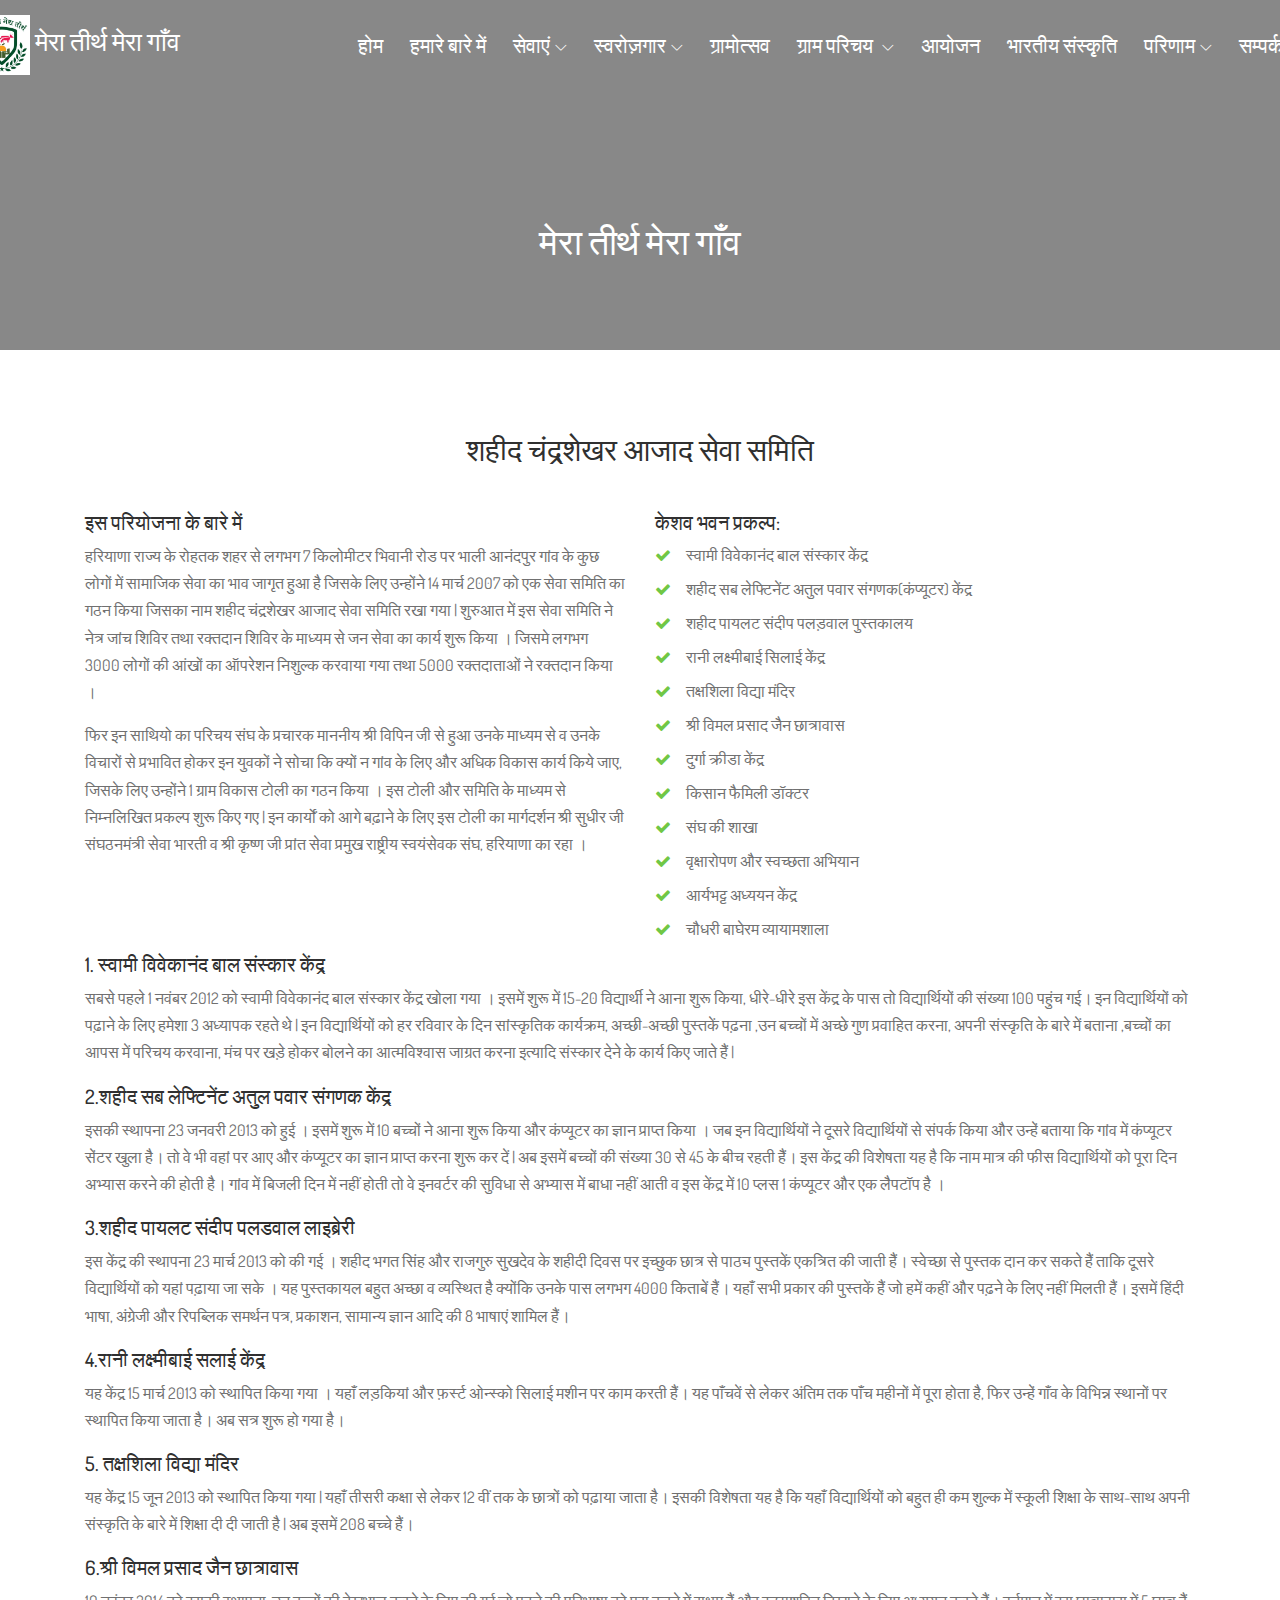
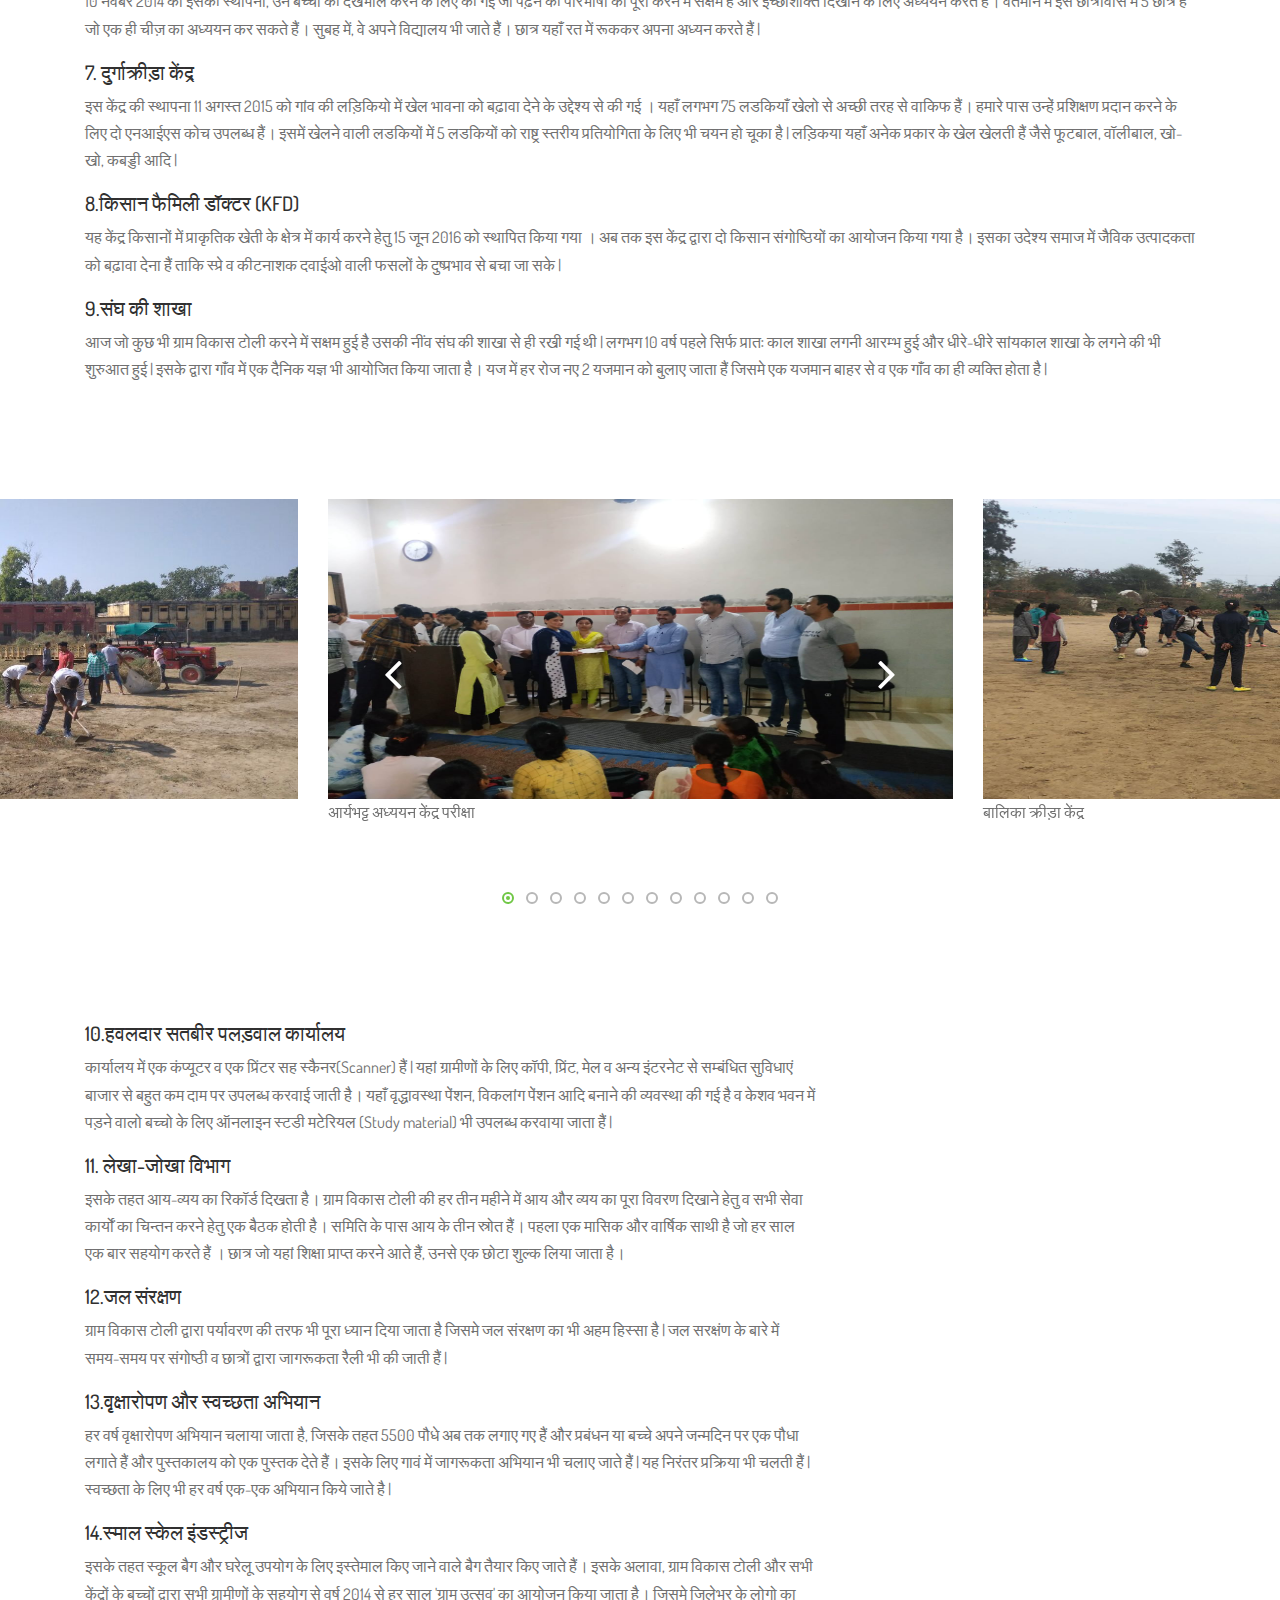
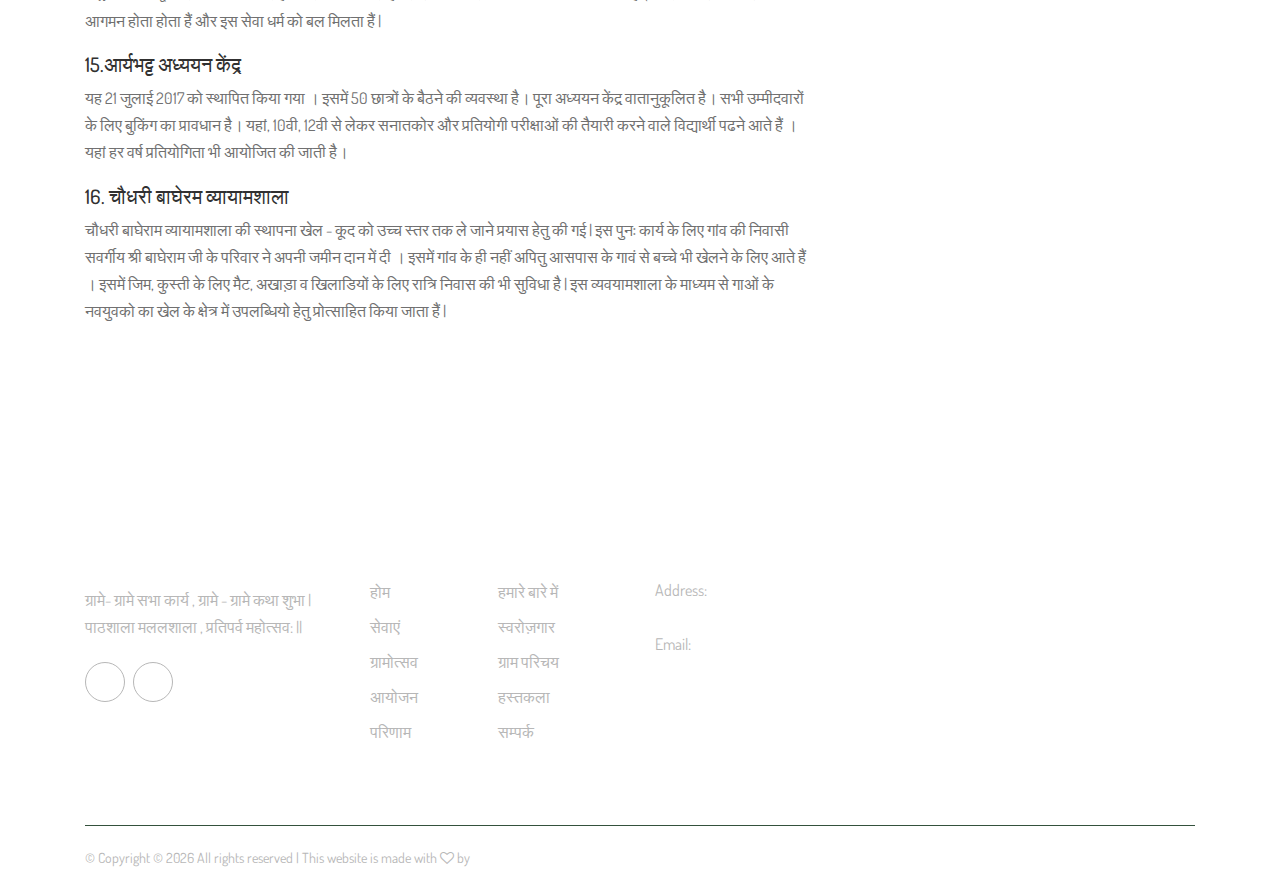
==== about-us.html @ 11f76df7 "new repo" ====
<!DOCTYPE html>
<html lang="hi">

<head>
    <meta charset="UTF-8">
    <meta name="description" content="">
    <meta http-equiv="X-UA-Compatible" content="IE=edge">
    <meta name="viewport" content="width=device-width, initial-scale=1, shrink-to-fit=no">
    <!-- The above 4 meta tags *must* come first in the head; any other head content must come *after* these tags -->

    <!-- Title -->
    <title>मेरा तीर्थ मेरा गाँव</title>

    <!-- Favicon -->
    <link rel="icon" href="img/ngo-img/logo.jpg">

    <!-- Core Stylesheet -->
    <link rel="stylesheet" href="style.css">

</head>

<body>
    <!-- Preloader -->
    <div class="preloader d-flex align-items-center justify-content-center">
        <div class="preloader-circle"></div>
        <div class="preloader-img">
            <img src="img/ngo-img/logo.jpg" alt="">        </div>
    </div>

    <!-- ##### Header Area Start ##### -->
    <header class="header-area">

            <!-- ***** Top Header Area ***** -->
    
    
            <!-- ***** Navbar Area ***** -->
            <div class="alazea-main-menu">
                <div class="classy-nav-container breakpoint-off">
                    <div class="container">
                        <!-- Menu -->
                        <nav class="classy-navbar justify-content-between" style="    margin-left: 9%;" id="alazeaNav">
    
                            <!-- Nav Brand -->
                            <a href="index.html" class="nav-brand" style="margin-left: -19%;margin-right:-80%;color: #fff;">
                                <img src="img/ngo-img/logo.jpg" alt="" style="width: 6%;">
                                मेरा तीर्थ मेरा
                                गाँव
                            </a>
    
                            <!-- Navbar Toggler -->
                            <div class="classy-navbar-toggler">
                                <span class="navbarToggler"><span></span><span></span><span></span></span>
                            </div>
    
                            <!-- Menu -->
                            <div class="classy-menu">
    
                                <!-- Close Button -->
                                <div class="classycloseIcon">
                                    <div class="cross-wrap"><span class="top"></span><span class="bottom"></span></div>
                                </div>
    
                                <!-- Navbar Start -->
                                <div class="classynav">
                                    <ul>
                                        <li><a href="index.html">होम</a></li>
                                        <li><a href="about-us.html">हमारे बारे में</a></li>
                                        <li><a href="services.html">सेवाएं</a>
                                            <ul class="dropdown">
                                                <!-- <li><a href="index.html">होम</a></li>
                                                <li><a href="about.html">About</a></li>
                                                <li><a href="shop.html">Shop</a>  -->
                                                <!-- <ul class="dropdown">
                                                        <li><a href="shop.html">Shop</a></li>
                                                        <li><a href="shop-details.html">Shop Details</a></li>
                                                        <li><a href="cart.html">Shopping Cart</a></li>
                                                        <li><a href="checkout.html">Checkout</a></li>
                                                    </ul> -->
                                        </li>
                                        <!-- <li><a href=".html">केशव भवन प्रकल्प:</a>
                                            <ul class="dropdown"> -->
                                               
                                                <li><a href="#1">स्वामी विवेकानंद बाल संस्कार केंद्र</a></li> <br>
                                                <li><a href="#2">शहीद सब लेफ्टिनेंट अतुल पवार संगणक केंद्र	</a></li><br>
                                                <li><a href="#3">शहीद पायलट संदीप पलडवाल पुस्तकालय</a></li> <br>
                                                <li><a href="#4">रानी लक्ष्मीबाई सलाई केंद्र</a></li> 
                                                <li><a href="#5">तक्षशिला विद्या मंदिर 	</a></li>
                                                <li><a href="#6">श्री विमल प्रसाद जैन छात्रावास</a></li>
                                                <li><a href="#7">दुर्गा क्रीड़ा केंद्र</a>
                                                </li> 
                                                <li><a href="#8">किसान फैमिली डॉक्टर (KFD)</a>
                                                </li> 
    
                                                <li><a href="#9">संघ की शाखा </a></li>
                                                <li><a href="#10">हवलदार सतबीर पलड़वाल कार्यालय</a></li><br>
                                                <li><a href="#11">लेखा-जोखा विभाग</a></li>
                                                <li><a href="#12">जल संरक्षण </a></li> 
                                                <li><a href="#13">वृक्षारोपण और स्वच्छता अभियान</a></li><br>
                                                <li><a href="#14">स्माल स्केल इंडस्ट्रीज</a></li>  
                                                <li><a href="#15">आर्यभट्ट अध्ययन केंद्र </a></li> 
                                                <li><a href="#16">चौधरी बाघेरम व्यायामशाला </a></li> <br>
    
                                            <!-- </ul>
                                        </li> -->
                                        <!-- <li><a href="blog.html">ग्रामोत्सव</a> -->
                                        <!-- <ul class="dropdown">
                                                        <li><a href="blog.html">Blog</a></li>
                                                        <li><a href="single-post.html">Blog Details</a></li>
                                                    </ul> -->
                                        <!-- </li>
                                                <li><a href="contact.html">ग्राम परिचय </a></li>
                                                <li><a href="contact.html">आयोजन </a></li>
                                                <li><a href="contact.html">हस्तकला</a></li>
                                                <li><a href="contact.html">परिणाम </a></li>
                                                <li><a href="contact.html"> सम्पर्क </a></li> -->
    
    
    
                                    </ul>
                                    </li>
                                    <!-- <li><a href="shop.html">Shop</a></li> -->
                                    <li><a href="#"> स्वरोज़गार</a>
                                        <ul class="dropdown">
                                            <li><a href="kisanfamily.html">किसान फैमिली डॉक्टर</a></li>
                                            <li><a href="swarozgar.html">गोकुल फार्म </a></li>
  
                                        </ul>
                                      </li>                                    <li><a href="gramotsav.html"> ग्रामोत्सव</a></li>
                                    <li><a href="gramparichay.html"> ग्राम परिचय </a>
                                        <ul class="dropdown">
                                            <li><a href="gramdarshan.html">ग्राम दर्शन</a></li>

                                        </ul>
                                    </li>
                                    <li><a href="ayojan.html"> आयोजन</a></li>
                                    <li><a href="hastkala.html"> भारतीय संस्कृति</a></li>
                                    <li><a href="result.html"> परिणाम</a>
                                        <ul class="dropdown">
                                            <li><a href="newspaper.html">समाचार पत्र</a></li>

                                        </ul>
                                    </li>
    
    
                                    <li><a href="contact.html">सम्पर्क</a></li>
                                    </ul>
    
                                    <!-- Search Icon -->
                                    <!-- <div id="searchIcon">
                                        <i class="fa fa-search" aria-hidden="true"></i>
                                    </div> -->
    
                                </div>
                                <!-- Navbar End -->
                            </div>
                        </nav>
    
                        <!-- Search Form -->
                        <div class="search-form">
                            <form action="#" method="get">
                                <input type="search" name="search" id="search"
                                    placeholder="Type keywords &amp; press enter...">
                                <button type="submit" class="d-none"></button>
                            </form>
                            <!-- Close Icon -->
                            <div class="closeIcon"><i class="fa fa-times" aria-hidden="true"></i></div>
                        </div>
                    </div>
                </div>
            </div>
        </header>
    <!-- ##### Header Area End ##### -->


    <!-- ##### Breadcrumb Area Start ##### -->
    <div class="breadcrumb-area">
        <!-- Top Breadcrumb Area -->
        <div class="top-breadcrumb-area bg-img bg-overlay d-flex align-items-center justify-content-center"
            style="background-image: url(img/core-img/470.jpg);">
            <h2>मेरा तीर्थ मेरा गाँव
            </h2>
        </div>

        <div class="container">
            <div class="row">
                <div class="col-12">
                    <nav aria-label="breadcrumb">
                        <ol class="breadcrumb">
                            <!-- <li class="breadcrumb-item"><a href="#"><i class="fa fa-होम"></i> होम</a></li>
                            <li class="breadcrumb-item"><a href="#">Portfolio</a></li>
                            <li class="breadcrumb-item active" aria-current="page">Single Portfolio</li> -->
                        </ol>
                    </nav>
                </div>
            </div>
        </div>
    </div>
    <!-- ##### Breadcrumb Area End ##### -->

    <!-- ##### Portfolio Detaila Area Start ##### -->
    <section class="portfolio-details-area section-padding-0-100">
        <div class="container">
            <div class="row">
                <div class="col-12">
                    <!-- Section Heading -->
                    <div class="section-heading text-center">
                        <h2>शहीद चंद्रशेखर आजाद सेवा समिति </h2>
                        <!-- <p>Design &amp; constructed by Alazea.</p> -->
                    </div>
                </div>
            </div>

            <div class="portfolio-text mb-100">
                <div class="row">
                    <div class="col-12 col-lg-6">
                        <h5>इस परियोजना के बारे में</h5>
                        <p>हरियाणा राज्य के रोहतक शहर से लगभग 7 किलोमीटर भिवानी रोड पर भाली आनंदपुर गांव के कुछ लोगों में सामाजिक सेवा का भाव जागृत हुआ है जिसके लिए उन्होंने 14 मार्च 2007 को एक सेवा समिति का गठन किया जिसका नाम शहीद चंद्रशेखर आजाद सेवा समिति रखा गया | शुरुआत में इस सेवा समिति ने नेत्र जांच शिविर तथा रक्तदान शिविर के माध्यम से जन सेवा का कार्य शुरू किया । जिसमे लगभग 3000 लोगों की आंखों का ऑपरेशन निशुल्क करवाया गया तथा 5000 रक्तदाताओं ने रक्तदान किया ।</p>
                        <p>फिर इन साथियो का परिचय संघ के प्रचारक माननीय श्री विपिन जी से हुआ उनके माध्यम से व उनके विचारों से प्रभावित होकर इन युवकों ने सोचा कि क्यों न गांव के लिए और अधिक विकास कार्य किये जाए, जिसके लिए उन्होंने 1 ग्राम विकास टोली का गठन किया । इस टोली  और समिति के माध्यम से निम्नलिखित प्रकल्प शुरू किए गए | इन कार्यों को आगे बढ़ाने के लिए इस टोली का मार्गदर्शन श्री सुधीर जी संघठनमंत्री सेवा भारती व श्री कृष्ण जी प्रांत सेवा प्रमुख राष्ट्रीय स्वयंसेवक संघ, हरियाणा का रहा ।</p>
                       
                        <!-- <p>Lorem ipsum dolor sit amet, consectetur adipiscing elit. Nam laoreet, libero sedomin dignissim maximus, ex lorem honcus nisl, quis rhoncus dui elit in magna. Donec efficitur, senget mantis cursus, enim augue iaculis enim, eu rutrum augue diam id nunc.</p> -->
                    </div>
                    <div class="col-12 col-lg-6">
                        <h5>केशव भवन प्रकल्प:</h5>
                        <!-- <p>Phasellus elefend odio quis dolor pretium condimentu. Morbi quis mauris ipsum rocket racoon Suspendisse auctor magna ac porta ornare. Fusce finibus nibh at lacinia lobortis.</p> -->
                        <ul>
                            <li><i class="fa fa-check"></i> स्वामी विवेकानंद बाल संस्कार केंद्र</li>
                            <li><i class="fa fa-check"></i> शहीद सब लेफ्टिनेंट अतुल पवार संगणक(कंप्यूटर) केंद्र</li>
                            <li><i class="fa fa-check"></i> शहीद पायलट संदीप पलड़वाल पुस्तकालय</li>
                            <li><i class="fa fa-check"></i>रानी लक्ष्मीबाई सिलाई केंद्र	</li>
                            <li><i class="fa fa-check"></i>तक्षशिला विद्या मंदिर  </li>
                            <li><i class="fa fa-check"></i>श्री विमल प्रसाद जैन छात्रावास	</li>
                            <li><i class="fa fa-check"></i>दुर्गा क्रीडा केंद्र </li>
                            <li><i class="fa fa-check"></i>	किसान फैमिली डॉक्टर</li>
                            <li><i class="fa fa-check"></i>	संघ की शाखा</li>
                            <li><i class="fa fa-check"></i>वृक्षारोपण और स्वच्छता अभियान</li>
                            <li><i class="fa fa-check"></i>	आर्यभट्ट अध्ययन केंद्र</li>
                            <li><i class="fa fa-check"></i>	चौधरी बाघेरम व्यायामशाला	</li>

                        </ul>
                    </div>
                    <div class="col-12" id="1">
                        <h5 >1. स्वामी विवेकानंद बाल संस्कार केंद्र</h5>
                       <p>सबसे पहले 1 नवंबर 2012 को स्वामी विवेकानंद बाल संस्कार केंद्र खोला गया । इसमें शुरू में 15-20 विद्यार्थी  ने आना शुरू किया, धीरे-धीरे इस केंद्र के पास तो विद्यार्थियों की संख्या 100 पहुंच गई। इन विद्यार्थियों को पढ़ाने के लिए हमेशा 3 अध्यापक रहते थे | इन विद्यार्थियों को हर रविवार के दिन सांस्कृतिक कार्यक्रम, अच्छी-अच्छी पुस्तकें पढ़ना ,उन बच्चों में अच्छे गुण प्रवाहित करना, अपनी संस्कृति के बारे में बताना ,बच्चों का आपस में परिचय करवाना, मंच पर खड़े होकर बोलने का आत्मविश्वास जाग्रत करना इत्यादि संस्कार देने के कार्य किए जाते हैं |</p>

                    </div>
                    
                    <div class="col-12">
                        <h5 id="2">2.शहीद सब लेफ्टिनेंट अतुल पवार संगणक केंद्र</h5>
                        <p>इसकी स्थापना 23 जनवरी 2013 को हुई । इसमें शुरू में 10 बच्चों ने आना शुरू किया और कंप्यूटर का ज्ञान प्राप्त किया । जब इन विद्यार्थियों ने दूसरे विद्यार्थियों से संपर्क किया और उन्हें बताया कि गांव में कंप्यूटर सेंटर खुला है। तो वे भी वहां पर आए और कंप्यूटर का ज्ञान प्राप्त करना शुरू कर दें | अब इसमें बच्चों की संख्या 30 से 45 के बीच रहती हैं। इस केंद्र की विशेषता यह है कि नाम मात्र की फीस  विद्यार्थियों को पूरा दिन अभ्यास करने की होती है। गांव में बिजली दिन में नहीं होती तो वे इनवर्टर की सुविधा से अभ्यास में बाधा नहीं आती व इस केंद्र में 10 प्लस 1 कंप्यूटर और एक लैपटॉप है ।</p>
                    </div>
                    <div class="col-12">
                        <h5 id="3">3.शहीद पायलट संदीप पलडवाल लाइब्रेरी</h5>
                        <p>इस केंद्र की स्थापना 23 मार्च 2013 को की गई । शहीद भगत सिंह और राजगुरु सुखदेव के शहीदी दिवस पर इच्छुक छात्र से पाठ्य पुस्तकें एकत्रित की जाती हैं। स्वेच्छा से पुस्तक दान कर सकते हैं ताकि दूसरे विद्यार्थियों को यहां पढ़ाया जा सके ।  यह पुस्तकायल बहुत अच्छा व व्यस्थित है क्योंकि उनके पास लगभग 4000 किताबें हैं। यहाँ सभी प्रकार की पुस्तकें हैं जो हमें कहीं और पढ़ने के लिए नहीं मिलती हैं। इसमें हिंदी भाषा, अंग्रेजी और रिपब्लिक समर्थन पत्र, प्रकाशन, सामान्य ज्ञान आदि की 8 भाषाएं शामिल हैं। </p>
                    </div>
                    <div class="col-12">
                        <h5 id="4">4.रानी लक्ष्मीबाई सलाई केंद्र</h5>
                        <p>यह केंद्र 15 मार्च 2013 को स्थापित किया गया । यहाँ लड़कियां और फ़र्स्ट ओन्स्को सिलाई मशीन पर काम करती हैं। यह पाँचवें से लेकर अंतिम तक पाँच महीनों में पूरा होता है, फिर उन्हें गाँव के विभिन्न स्थानों पर स्थापित किया जाता है। अब सत्र शुरू हो गया है।</p>
                    </div>
                    <div class="col-12">
                        <h5 id="5">5. तक्षशिला विद्या मंदिर</h5>
                        <p>यह केंद्र 15 जून 2013 को स्थापित किया गया | यहाँ तीसरी कक्षा से लेकर 12 वीं तक के छात्रों को पढ़ाया जाता है। इसकी विशेषता यह है कि यहाँ विद्यार्थियों को बहुत ही कम शुल्क में स्कूली शिक्षा के साथ-साथ अपनी संस्कृति के बारे में शिक्षा दी दी जाती है | अब इसमें 208 बच्चे हैं।</p>                    </div>
                    <div class="col-12">
                        <h5 id="6">6.श्री विमल प्रसाद जैन छात्रावास</h5>
                        <p>10 नवंबर 2014 को इसकी स्थापना, उन बच्चों की देखभाल करने के लिए की गई जो पढ़ने की परिभाषा को पूरा करने में सक्षम  हैं और इच्छाशक्ति दिखाने के लिए अध्ययन करते हैं। वर्तमान में इस छात्रावास में 5 छात्र हैं जो एक ही चीज़ का अध्ययन कर सकते हैं। सुबह में, वे अपने विद्यालय भी  जाते हैं। छात्र यहाँ रत में रूककर अपना अध्यन करते हैं | </p>

                    </div>
                    <div class="col-12">
                        <h5 id="7">7. दुर्गाक्रीड़ा केंद्र</h5>
                        <p>इस केंद्र की स्थापना 11 अगस्त 2015 को गांव की लड़िकियो में खेल भावना को बढ़ावा देने के उद्देश्य से की गई । यहाँ लगभग 75 लडकियाँ खेलो से अच्छी तरह से वाकिफ हैं। हमारे पास उन्हें प्रशिक्षण प्रदान करने के लिए दो एनआईएस कोच उपलब्ध हैं। इसमें खेलने वाली लडकियों में 5 लडकियों को राष्ट्र स्तरीय प्रतियोगिता के लिए भी चयन हो चूका है | लड़िकया यहाँ अनेक प्रकार के खेल खेलती हैं जैसे फूटबाल, वॉलीबाल, खो-खो,  कबड्डी आदि |</p>
                    </div>
                    <div class="col-12">
                        <h5 id="8">8.किसान फैमिली डॉक्टर (KFD)</h5>
                        <p>यह केंद्र किसानों में प्राकृतिक खेती के क्षेत्र में कार्य करने हेतु 15 जून 2016 को स्थापित किया गया । अब तक इस केंद्र द्वारा दो किसान संगोष्ठियों का आयोजन किया गया है। इसका उदेश्य समाज में जैविक उत्पादकता को बढ़ावा देना हैं ताकि स्प्रे व कीटनाशक दवाईओ वाली फसलों के दुष्प्रभाव से बचा जा सके |</p>
                    </div>
                    <div class="col-12">
                        <h5 id="9">9.संघ की शाखा</h5>
                        <p>आज जो कुछ भी ग्राम विकास टोली करने में सक्षम हुई है उसकी नींव संघ की शाखा से ही रखी गई थी | लगभग 10 वर्ष पहले सिर्फ प्रातः काल शाखा लगनी आरम्भ हुई और धीरे-धीरे सांयकाल शाखा के लगने की भी शुरुआत हुई | इसके द्वारा गाँव में एक दैनिक यज्ञ भी आयोजित किया जाता है। यज में हर रोज नए 2 यजमान को बुलाए जाता हैं जिसमे एक यजमान बाहर से व एक गाँव का ही व्यक्ति होता है |  </p>
                    </div>
                </div>
            </div>
        </div>

        <!-- Portfolio Slides -->
        <div class="portfolio-slides owl-carousel mb-100">
            <!-- Single Portfolio Slide -->
            <div class="single-portfolio-slide">
                <img src="img/ngo-img/Arya bhat adhyan kendr pariksha.jpeg" alt="">
                <p>आर्यभट्ट अध्ययन केंद्र परीक्षा
                </p>
            </div>
            <!-- Single Portfolio Slide -->
            <div class="single-portfolio-slide">
                <img src="img/ngo-img/Balika krida kendr 2.jpeg" alt="">
                <p>बालिका क्रीड़ा केंद्र
                </p>
            </div>
            <!-- Single Portfolio Slide -->
            <div class="single-portfolio-slide">
                <img src="img/ngo-img/Blood donation.jpeg" alt="">
                <p>रक्त दान
                </p>
            </div>
            <div class="single-portfolio-slide">
                <img src="img/ngo-img/Books donated by villege for Library.jpeg" alt="">
                <p>पुस्तकालय के लिए गाँव द्वारा दान की गई पुस्तकें</p>
            </div>
            <div class="single-portfolio-slide">
                <img src="img/ngo-img/Energy conservation awareness.jpeg" alt="">
                <p>ऊर्जा संरक्षण जागरूकता
                </p>
            </div>
            <div class="single-portfolio-slide">
                <img src="img/ngo-img/eye chechup camp.jpeg" alt="">
                <p>नेत्र जांच शिविर
                </p>
            </div>
            <div class="single-portfolio-slide">
                <img src="img/ngo-img/Grow tress.jpeg" alt="">
                <p>पेड़ उगाओ
                </p>
            </div>
            <div class="single-portfolio-slide">
                <img src="img/ngo-img/Nigana yog shiver _1.jpeg" alt="">

            </div>
            <div class="single-portfolio-slide">
                <img src="img/ngo-img/Keshav Bhawan.jpg" alt="">
            </div>
            <div class="single-portfolio-slide">
                <img src="img/ngo-img/Takshila adhyan kendr 1.jpeg" alt="">
                <p>निगना योग शिविर
                </p>
            </div>
            <div class="single-portfolio-slide">
                <img src="img/ngo-img/Vyavyamshala (1).jpeg" alt="">
                <p>व्यायामशाला
                </p>
            </div>
            <div class="single-portfolio-slide">
                <img src="img/ngo-img/safai abhiyan 2.jpeg" alt="">
                <p>सफाई अभियान
                </p>
            </div>
        </div>

        <div class="container">
            <div class="row justify-content-between">
                <div class="col-12 col-lg-8">
                    <p></p>
                    <h5 id="10">10.हवलदार सतबीर पलड़वाल कार्यालय </h5>
                    <p>कार्यालय में एक कंप्यूटर व एक प्रिंटर सह स्कैनर(Scanner) हैं | यहां ग्रामीणों के लिए कॉपी, प्रिंट, मेल व अन्य इंटरनेट से सम्बंधित सुविधाएं बाजार से बहुत कम दाम पर उपलब्ध करवाई जाती है। यहाँ वृद्धावस्था पेंशन, विकलांग पेंशन आदि बनाने की व्यवस्था की गई है व केशव भवन में पड़ने वालो बच्चो के लिए ऑनलाइन स्टडी मटेरियल (Study material) भी उपलब्ध करवाया जाता हैं |</p>
                    <h5 id="11">11. लेखा-जोखा विभाग</h5>
                    <p>इसके तहत आय-व्यय का रिकॉर्ड दिखता है। ग्राम विकास टोली की  हर तीन महीने में आय और व्यय का पूरा विवरण दिखाने हेतु व सभी सेवा कार्यों का चिन्तन करने हेतु एक बैठक होती  है। समिति के पास आय के तीन स्रोत हैं। पहला एक मासिक और वार्षिक साथी है जो हर साल एक बार सहयोग करते हैं । छात्र जो यहां शिक्षा प्राप्त करने आते हैं, उनसे एक छोटा शुल्क लिया जाता है। </p>
                    <h5 id="12">12.जल संरक्षण</h5>
                    <p>ग्राम विकास टोली द्वारा पर्यावरण की तरफ भी पूरा ध्यान दिया जाता है जिसमे जल  संरक्षण का भी अहम हिस्सा है | जल सरक्षंण के बारे में समय-समय पर संगोष्ठी व छात्रों द्वारा जागरूकता रैली भी की जाती हैं |</p>
                    <h5 id="13">13.वृक्षारोपण और स्वच्छता अभियान</h5>
                    <p>हर वर्ष वृक्षारोपण अभियान चलाया जाता है, जिसके तहत 5500 पौधे अब तक लगाए गए हैं और प्रबंधन या बच्चे अपने जन्मदिन पर एक पौधा लगाते हैं और पुस्तकालय को एक पुस्तक देते हैं।  इसके लिए गावं में जागरूकता अभियान भी चलाए जाते हैं | यह निरंतर प्रक्रिया भी चलती हैं | स्वच्छता के लिए भी हर वर्ष एक-एक अभियान किये जाते है |</p>

                    <h5 id="14">14.स्माल स्केल इंडस्ट्रीज</h5>
                    <p>इसके तहत स्कूल बैग और घरेलू उपयोग के लिए इस्तेमाल किए जाने वाले बैग तैयार किए जाते हैं। इसके अलावा, ग्राम विकास टोली और सभी केंद्रों के बच्चों द्वारा सभी ग्रामीणों के सहयोग से वर्ष 2014 से हर साल 'ग्राम उत्सव' का आयोजन किया जाता है। जिसमे जिलेभर के लोगो का आगमन होता होता हैं और इस सेवा धर्म को बल मिलता हैं |</p>
                    <h5 id="15">15.आर्यभट्ट अध्ययन केंद्र</h5>
                    <p>यह 21 जुलाई 2017 को स्थापित किया गया । इसमें 50 छात्रों के बैठने की व्यवस्था है। पूरा अध्ययन केंद्र वातानुकूलित है। सभी उम्मीदवारों के लिए बुकिंग का प्रावधान है। यहां, 10वी, 12वी से लेकर सनातकोर और प्रतियोगी परीक्षाओं की तैयारी करने वाले विद्यार्थी पढने आते हैं । यहां हर वर्ष प्रतियोगिता भी आयोजित की जाती है। </p>
                    <h5 id="16">16.	चौधरी बाघेरम व्यायामशाला</h5>
                   <p>चौधरी बाघेराम व्यायामशाला की स्थापना खेल - कूद को उच्च स्तर तक ले जाने प्रयास हेतु की गई |  इस पुनः कार्य के लिए गांव  की निवासी सवर्गीय श्री बाघेराम जी के परिवार  ने अपनी जमीन  दान  में  दी । इसमें गांव के ही नहीं अपितु आसपास के गावं से बच्चे  भी खेलने के  लिए आते हैं । इसमें जिम, कुस्ती के लिए मैट, अखाड़ा व खिलाडियों के लिए रात्रि निवास की भी सुविधा है | इस व्यवयामशाला के माध्यम से गाओं के नवयुवको का खेल के क्षेत्र में उपलब्धियो हेतु प्रोत्साहित किया जाता हैं |</p>
                   
                </div>

                <!-- <div class="col-12 col-lg-3">
                    <div class="portfolio-details-meta">
                        <h5>Date (Start - Finish)</h5>
                        <p>21 Jan 2018 - 15 Apr 2018</p>
                    </div>
                    <div class="portfolio-details-meta">
                        <h5>Client</h5>
                        <p>Abel Company</p>
                    </div>
                    <div class="portfolio-details-meta">
                        <h5>Project Type</h5>
                        <p>Office plant design, Garden design</p>
                    </div>
                    <div class="portfolio-details-meta">
                        <h5>Designer</h5>
                        <p>Joseph Corbin, Tasha Deserio</p>
                    </div>
                    <div class="portfolio-details-meta">
                        <h5>Plan manager</h5>
                        <p>Cody Baker, Chris Smalling</p>
                    </div>
                    <div class="portfolio-details-meta">
                        <h5>Total contract value</h5>
                        <p>$500,000</p>
                    </div>

                </div> -->
            </div>
        </div>
    </section>
    <!-- ##### Portfolio Detaila Area End ##### -->

    <!-- ##### Footer Area Start ##### -->
    <footer class="footer-area bg-img" style="background-image: url(img/core-img/470.jpg);">
        <!-- Main Footer Area -->
        <div class="main-footer-area">
            <div class="container">
                <div class="row">

                    <!-- Single Footer Widget -->
                    <div class="col-12 col-sm-6 col-lg-3">
                        <div class="single-footer-widget">
                            <div class="footer-logo mb-30" style="color: white;
                            font-size: 24px;
                            font-weight: 600;">
                                मेरा तीर्थ मेरा गाँव
                            </div>
                            <p> ग्रामे- ग्रामे सभा कार्य , ग्रामे - ग्रामे कथा शुभा | पाठशाला मललशाला , प्रतिपर्व
                                महोत्सव: ||</p>
                            <div class="social-info">
                                <a
                                    href="https://www.facebook.com/%E0%A4%AE%E0%A5%87%E0%A4%B0%E0%A4%BE-%E0%A4%97%E0%A4%BE%E0%A4%81%E0%A4%B5-%E0%A4%AE%E0%A5%87%E0%A4%B0%E0%A4%BE-%E0%A4%A4%E0%A5%80%E0%A4%B0%E0%A5%8D%E0%A4%A5-1159635574229801/?modal=admin_todo_tour" target="_blank"><i
                                        class="fa fa-facebook" aria-hidden="true"></i></a>
                                <!-- <a href="#"><i class="fa fa-twitter" aria-hidden="true"></i></a> -->
                                <a href="mailto:keshavbhawanbhali@gmail.com" target="_blank"><i class="fa fa-google-plus"
                                        aria-hidden="true"></i></a>
                                <!-- <a href="#"><i class="fa fa-instagram" aria-hidden="true"></i></a>
                                <a href="#"><i class="fa fa-linkedin" aria-hidden="true"></i></a> -->
                            </div>
                        </div>
                    </div>

                    <!-- Single Footer Widget -->
                    <div class="col-12 col-sm-6 col-lg-3">
                        <div class="single-footer-widget">
                            <div class="widget-title">
                                <h5>QUICK LINK</h5>
                            </div>
                            <nav class="widget-nav">
                                <ul>
                                    <li><a href="index.html"> होम</a></li>
                                    <li><a href="about-us.html"> हमारे बारे में</a></li>
                                    <li><a href="services.html"> सेवाएं</a></li>
                                    <li><a href="swarozgar.html"> स्वरोज़गार</a></li>
                                    <li><a href="gramotsav.html"> ग्रामोत्सव</a></li>
                                    <li><a href="gramparichay.html"> ग्राम परिचय </a></li>
                                    <li><a href="ayojan.html"> आयोजन</a></li>
                                    <li><a href="hastkala.html"> हस्तकला</a></li>
                                    <li><a href="result.html"> परिणाम</a></li>
                                    <li><a href="contact.html">सम्पर्क</a></li>

                                </ul>
                            </nav>
                        </div>
                    </div>

                    <!-- Single Footer Widget -->


                    <!-- Single Footer Widget -->
                    <div class="col-12 col-sm-6 col-lg-3">
                        <div class="single-footer-widget">
                            <div class="widget-title">
                                <h5>CONTACT</h5>
                            </div>

                            <div class="contact-information">
                                <p><span>Address:</span> Keshav Bhawan , Bhali Anandpur, Rohtak-124001</p>
                                <!-- <p><span>Phone:</span> +1 234 122 122</p> -->
                                <p><span>Email:</span> keshavbhawanbhali@gmail.com</p>
                                <!-- <p><span>Open hours:</span> Mon - Sun: 8 AM to 9 PM</p>
                                <p><span>Happy hours:</span> Sat: 2 PM to 4 PM</p> -->
                            </div>
                        </div>
                    </div>
                </div>
            </div>
        </div>

        <!-- Footer Bottom Area -->
        <div class="footer-bottom-area">
            <div class="container">
                <div class="row">
                    <div class="col-12">
                        <div class="border-line"></div>
                    </div>
                    <!-- Copywrite Text -->
                    <div class="col-12 col-md-6">
                        <div class="copywrite-text">
                            <p>&copy;
                                <!-- Link back to Colorlib can't be removed. Template is licensed under CC BY 3.0. -->
                                Copyright &copy;
                                <script>document.write(new Date().getFullYear());</script> All rights reserved | This
                                website is made with <i class="fa fa-heart-o" aria-hidden="true"></i> by <a
                                    href="https://www.linkedin.com/in/suman-ghosh-a9a414187/" target="_blank">Suman Ghosh</a>
                                <!-- Link back to Colorlib can't be removed. Template is licensed under CC BY 3.0. -->
                            </p>
                        </div>
                    </div>
                    <!-- Footer Nav -->
                    <div class="col-12 col-md-6">
                        <div class="footer-nav">
                            <nav>
                                <ul>
                                    <!-- <li><a href="#">होम</a></li>
                                    <li><a href="#">About</a></li>
                                    <li><a href="#">Service</a></li>
                                    <li><a href="#">Portfolio</a></li>
                                    <li><a href="#">Blog</a></li>
                                    <li><a href="#">Contact</a></li> -->
                                </ul>
                            </nav>
                        </div>
                    </div>
                </div>
            </div>
        </div>
    </footer>
    <!-- ##### Footer Area End ##### -->

    <!-- ##### All Javascript Files ##### -->
    <!-- jQuery-2.2.4 js -->
    <script src="js/jquery/jquery-2.2.4.min.js"></script>
    <!-- Popper js -->
    <script src="js/bootstrap/popper.min.js"></script>
    <!-- Bootstrap js -->
    <script src="js/bootstrap/bootstrap.min.js"></script>
    <!-- All Plugins js -->
    <script src="js/plugins/plugins.js"></script>
    <!-- Active js -->
    <script src="js/active.js"></script>
</body>

</html>
---- style.css ----
/* [Master Stylesheet] */
/*
Template Name: Alazea - Gardening &amp; Landscaping HTML Template
Template Author: Colorlib
Template Author URI: http://colorlib.com
Text Domain: Alazea, Gardening & Landscaping
Version: - v1.0
*/
/* :: 1.0 Import Fonts */
@import url("https://fonts.googleapis.com/css?family=Dosis:200,300,400,500,600,700,800");
/* :: 2.0 Import All CSS */
@import url(css/bootstrap.min.css);
@import url(css/classy-nav.css);
@import url(css/owl.carousel.min.css);
@import url(css/animate.css);
@import url(css/magnific-popup.css);
@import url(css/font-awesome.min.css);
@import url(css/elegant-icon.css);
/* :: 3.0 Base CSS */
* {
  margin: 0;
  padding: 0; }

body {
  font-family: "Dosis", sans-serif;
  font-size: 16px;
  color: #707070; }

h1,
h2,
h3,
h4,
h5,
h6 {
  color: #303030;
  line-height: 1.3;
  font-weight: 500; }

p {
  color: #707070;
  font-size: 16px;
  line-height: 1.7;
  font-weight: 400; }

a,
a:hover,
a:focus {
  -webkit-transition-duration: 500ms;
  transition-duration: 500ms;
  text-decoration: none;
  outline: 0 solid transparent;
  color: #303030;
  font-weight: 500;
  font-size: 14px; }

ul,
ol {
  margin: 0; }
  ul li,
  ol li {
    list-style: none; }

img {
  height: auto;
  max-width: 100%; }

/* :: 3.1.0 Spacing */
.mt-15 {
  margin-top: 15px !important; }

.mt-30 {
  margin-top: 30px !important; }

.mt-50 {
  margin-top: 50px !important; }

.mt-70 {
  margin-top: 70px !important; }

.mt-100 {
  margin-top: 100px !important; }

.mb-15 {
  margin-bottom: 15px !important; }

.mb-30 {
  margin-bottom: 30px !important; }

.mb-50 {
  margin-bottom: 50px !important; }

.mb-70 {
  margin-bottom: 70px !important; }

.mb-100 {
  margin-bottom: 100px !important; }

.ml-15 {
  margin-left: 15px !important; }

.ml-30 {
  margin-left: 30px !important; }

.ml-50 {
  margin-left: 50px !important; }

.mr-15 {
  margin-right: 15px !important; }

.mr-30 {
  margin-right: 30px !important; }

.mr-50 {
  margin-right: 50px !important; }

/* :: 3.2.0 Height */
.height-400 {
  height: 400px; }

.height-500 {
  height: 500px; }

.height-600 {
  height: 600px; }

.height-700 {
  height: 700px; }

.height-800 {
  height: 800px; }

/* :: 3.3.0 Section Padding */
.section-padding-100 {
  padding-top: 100px;
  padding-bottom: 100px; }

.section-padding-100-0 {
  padding-top: 100px;
  padding-bottom: 0; }

.section-padding-0-100 {
  padding-top: 0;
  padding-bottom: 100px; }

.section-padding-100-70 {
  padding-top: 100px;
  padding-bottom: 70px; }
  .owl-carousel .owl-item img {
    display: block;
    width: 100%;
    height: 300px;
}

/* :: 3.4.0 Section Heading */
.section-heading {
  position: relative;
  z-index: 1;
  margin-bottom: 40px; }
  .section-heading h2 {
    font-size: 30px;
    text-transform: uppercase;
    margin-bottom: 0; }
    @media only screen and (max-width: 767px) {
      .section-heading h2 {
        font-size: 24px; } }
  .section-heading p {
    font-weight: 700;
    font-size: 16px;
    color: #707070;
    margin-bottom: 0; }

/* :: 3.5.0 Preloader */
.preloader {
  background-color: #f2f4f5;
  width: 100%;
  height: 100%;
  position: fixed;
  top: 0;
  left: 0;
  right: 0;
  bottom: 0;
  z-index: 999999;
  overflow: hidden; }
  .preloader .preloader-circle {
    width: 80px;
    height: 80px;
    position: relative;
    border-style: solid;
    border-width: 2px;
    border-top-color: #70c745;
    border-bottom-color: transparent;
    border-left-color: transparent;
    border-right-color: transparent;
    z-index: 10;
    border-radius: 50%;
    box-shadow: 0 1px 5px 0 rgba(0, 0, 0, 0.15);
    background-color: #ffffff;
    -webkit-animation: zoom 2000ms infinite ease;
    animation: zoom 2000ms infinite ease; }
  .preloader .preloader-img {
    position: absolute;
    top: 50%;
    left: 50%;
    -webkit-transform: translate(-50%, -50%);
    transform: translate(-50%, -50%);
    z-index: 200; }
    .preloader .preloader-img img {
      max-width: 45px; }

@-webkit-keyframes zoom {
  0% {
    -webkit-transform: rotate(0deg);
    transform: rotate(0deg); }
  100% {
    -webkit-transform: rotate(360deg);
    transform: rotate(360deg); } }
@keyframes zoom {
  0% {
    -webkit-transform: rotate(0deg);
    transform: rotate(0deg); }
  100% {
    -webkit-transform: rotate(360deg);
    transform: rotate(360deg); } }
/* :: 3.6.0 Miscellaneous */
.bg-img {
  background-position: center center;
  background-size: cover;
  background-repeat: no-repeat; }

.bg-white {
  background-color: #ffffff !important; }

.bg-dark {
  background-color: #000000 !important; }

.bg-transparent {
  background-color: transparent !important; }

.font-bold {
  font-weight: 700; }

.font-light {
  font-weight: 300; }

.bg-overlay {
  position: relative;
  z-index: 2;
  background-position: center center;
  background-size: cover; }
  .bg-overlay::after {
    background-color: rgba(17, 17, 17, 0.5);
    position: absolute;
    z-index: -1;
    top: 0;
    left: 0;
    width: 100%;
    height: 100%;
    content: ""; }

.bg-fixed {
  background-attachment: fixed !important; }

.bg-gray {
  background-color: #f2f4f5; }

/* :: 3.7.0 ScrollUp */
#scrollUp {
  background-color: #70c745;
  border-radius: 0;
  bottom: 0;
  box-shadow: 0 2px 6px 0 rgba(0, 0, 0, 0.3);
  color: #ffffff;
  font-size: 24px;
  height: 40px;
  line-height: 40px;
  right: 50px;
  text-align: center;
  width: 40px;
  -webkit-transition-duration: 500ms;
  transition-duration: 500ms; }
  #scrollUp:hover {
    background-color: #303030; }

/* :: 3.8.0 alazea Button */
.alazea-btn {
  -webkit-transition-duration: 400ms;
  transition-duration: 400ms;
  position: relative;
  z-index: 1;
  display: inline-block;
  min-width: 150px;
  height: 46px;
  color: #ffffff;
  background-color: #70c745;
  border: 2px solid #70c745;
  border-radius: 2px;
  padding: 0 20px;
  font-size: 16px;
  line-height: 42px;
  text-transform: uppercase;
  font-weight: 600; }
  .alazea-btn.active, .alazea-btn:hover, .alazea-btn:focus {
    font-size: 16px;
    color: #70c745;
    font-weight: 600;
    background-color: transparent;
    box-shadow: none; }

/* :: 4.0 Header Area CSS */
.header-area {
  position: absolute;
  width: 100%;
  z-index: 999;
  top: 0;
  left: 0;
  background-color: transparent; }
  .header-area .top-header-area {
    position: relative;
    z-index: 100;
    background-color: transparent;
    width: 100%;
    height: 42px;
    border-bottom: 1px solid rgba(235, 235, 235, 0.2); }
    

    @media only screen   and (min-device-width : 768px)   and (max-device-width : 1024px)  {
      .header-area .alazea-main-menu .classy-navbar .nav-brand {
        line-height: 1; 
      margin-left: -12%!important;}

}
    @media only screen and (min-width: 768px) and (max-width: 991px) {
      .header-area .top-header-area {
        z-index: 1; } }
    @media only screen and (max-width: 767px) {
      .header-area .top-header-area {
        z-index: 1; } }
    .header-area .top-header-area .top-header-content {
      position: relative;
      z-index: 1;
      height: 41px; }
      .header-area .top-header-area .top-header-content .top-header-meta a {
        display: inline-block;
        font-size: 12px;
        font-weight: 400;
        color: #ffffff;
        line-height: 1; }
        .header-area .top-header-area .top-header-content .top-header-meta a:first-child {
          margin-right: 30px; }
        .header-area .top-header-area .top-header-content .top-header-meta a i {
          margin-right: 5px;
          color: #70c745; }
        @media only screen and (max-width: 767px) {
          .header-area .top-header-area .top-header-content .top-header-meta a span {
            display: none; } }
      .header-area .top-header-area .top-header-content .top-header-meta .language-dropdown {
        position: relative;
        z-index: 1; }
        .header-area .top-header-area .top-header-content .top-header-meta .language-dropdown::after {
          width: 1px;
          height: 100%;
          background-color: rgba(235, 235, 235, 0.2);
          content: '';
          top: 0;
          right: 15px;
          z-index: 2;
          position: absolute; }
        .header-area .top-header-area .top-header-content .top-header-meta .language-dropdown .btn {
          padding: 0;
          background-color: transparent;
          border: none;
          font-size: 12px; }
          .header-area .top-header-area .top-header-content .top-header-meta .language-dropdown .btn:focus {
            box-shadow: none; }
        .header-area .top-header-area .top-header-content .top-header-meta .language-dropdown .dropdown-menu {
          background-color: #70c745;
          border: none;
          box-shadow: 0 5px 30px 0 rgba(0, 0, 0, 0.15); }
          @media only screen and (min-width: 768px) and (max-width: 991px) {
            .header-area .top-header-area .top-header-content .top-header-meta .language-dropdown .dropdown-menu {
              top: 90px !important; } }
          @media only screen and (max-width: 767px) {
            .header-area .top-header-area .top-header-content .top-header-meta .language-dropdown .dropdown-menu {
              min-width: 100px;
              top: 70px !important; } }
          .header-area .top-header-area .top-header-content .top-header-meta .language-dropdown .dropdown-menu .dropdown-item:focus,
          .header-area .top-header-area .top-header-content .top-header-meta .language-dropdown .dropdown-menu .dropdown-item:hover {
            color: #ffffff;
            background-color: #111111; }
      .header-area .top-header-area .top-header-content .top-header-meta .cart {
        position: relative;
        z-index: 1; }
        .header-area .top-header-area .top-header-content .top-header-meta .cart::after {
          width: 1px;
          height: 100%;
          background-color: rgba(235, 235, 235, 0.2);
          content: '';
          top: 0;
          left: -15px;
          z-index: 2;
          position: absolute; }
        .header-area .top-header-area .top-header-content .top-header-meta .cart a {
          margin-right: 0; }
  .header-area .alazea-main-menu {
    position: relative;
    z-index: 1;
    -webkit-transition-duration: 200ms;
    transition-duration: 200ms; }
    @media only screen and (min-width: 768px) and (max-width: 991px) {
      .header-area .alazea-main-menu .classy-navbar .classy-menu {
        background-color: #111111; } }
    @media only screen and (max-width: 767px) {
      .header-area .alazea-main-menu .classy-navbar .classy-menu {
        background-color: #111111; } }
    .header-area .alazea-main-menu .classy-nav-container {
      background-color: transparent; }
    .header-area .alazea-main-menu .classy-navbar {
      height: 90px;
      padding: 0; }
      .header-area .alazea-main-menu .classy-navbar .nav-brand {
        line-height: 1; 
      margin-left: 0px;}
      @media only screen and (max-width: 767px) {
        .header-area .alazea-main-menu .classy-navbar {
          height: 70px; } }
    .header-area .alazea-main-menu .classynav ul li a {
      /* padding: 0 30px; */
      font-weight: 500;
      text-transform: capitalize;
      font-size: 20px;
      color: #ffffff; }
      @media only screen and (min-width: 992px) and (max-width: 1199px) {
        .header-area .alazea-main-menu .classynav ul li a {
          font-size: 18px;
          padding: 0 20px; }
          .header-area .alazea-main-menu .classy-navbar .nav-brand {
            line-height: 1; 
          margin-left: -12%;}
        }
      @media only screen and (min-width: 768px) and (max-width: 991px) {
        .header-area .alazea-main-menu .classynav ul li a {
          background-color: #111111;
          font-size: 16px;
          color: #ffffff;
          border-bottom: none; } }
      @media only screen and (max-width: 767px) {
        .header-area .alazea-main-menu .classynav ul li a {
          background-color: #111111;
          font-size: 16px;
          color: #ffffff;
          border-bottom: none; } }
      .header-area .alazea-main-menu .classynav ul li a:hover, .header-area .alazea-main-menu .classynav ul li a:focus {
        color: #70c745; }
      .header-area .alazea-main-menu .classynav ul li a::after {
        color: #ffffff; }
    .header-area .alazea-main-menu .classynav ul li ul li a {
      line-height: 17px;
      padding: 3px 9px;
      color: #303030;
      font-size: 14px;
      border-bottom: none; }
      .header-area .alazea-main-menu .classynav ul li ul li a::after {
        color: #303030; }
        @media only screen and (min-width: 768px) and (max-width: 991px) {
          .header-area .alazea-main-menu .classynav ul li ul li a::after {
            color: #ffffff; } }
        @media only screen and (max-width: 767px) {
          .header-area .alazea-main-menu .classynav ul li ul li a::after {
            color: #ffffff; } }
      @media only screen and (min-width: 768px) and (max-width: 991px) {
        .header-area .alazea-main-menu .classynav ul li ul li a {
          padding: 0 45px;
          color: #ffffff; } }
      @media only screen and (max-width: 767px) {
        .header-area .alazea-main-menu .classynav ul li ul li a {
          padding: 0 45px;
          color: #ffffff; } }
    @media only screen and (min-width: 768px) and (max-width: 991px) {
      .header-area .alazea-main-menu .classy-navbar-toggler .navbarToggler span {
        background-color: #ffffff; } }
    @media only screen and (max-width: 767px) {
      .header-area .alazea-main-menu .classy-navbar-toggler .navbarToggler span {
        background-color: #ffffff; } }
    @media only screen and (min-width: 768px) and (max-width: 991px) {
      .header-area .alazea-main-menu .classycloseIcon .cross-wrap span {
        background: #ffffff; } }
    @media only screen and (max-width: 767px) {
      .header-area .alazea-main-menu .classycloseIcon .cross-wrap span {
        background: #ffffff; } }
    .header-area .alazea-main-menu .search-form {
      position: relative;
      z-index: 1;
      opacity: 0;
      visibility: hidden;
      -webkit-transition-duration: 500ms;
      transition-duration: 500ms; }
      .header-area .alazea-main-menu .search-form form {
        -webkit-transition-duration: 500ms;
        transition-duration: 500ms;
        position: absolute;
        top: 0;
        right: 0;
        z-index: 100;
        background-color: #ffffff;
        width: 500px;
        border-radius: 5px;
        padding: 30px;
        box-shadow: 0 3px 40px 0 rgba(0, 0, 0, 0.15); }
        @media only screen and (max-width: 767px) {
          .header-area .alazea-main-menu .search-form form {
            width: 290px;
            padding: 20px; } }
        .header-area .alazea-main-menu .search-form form input {
          width: 100%;
          height: 45px;
          border: 1px solid #ebebeb;
          padding: 0 30px;
          border-radius: 5px;
          font-size: 14px; }
          @media only screen and (max-width: 767px) {
            .header-area .alazea-main-menu .search-form form input {
              padding: 0 15px; } }
      .header-area .alazea-main-menu .search-form .closeIcon {
        -webkit-transition-duration: 500ms;
        transition-duration: 500ms;
        position: absolute;
        top: 41px;
        right: 60px;
        z-index: 200;
        cursor: pointer;
        color: #707070; }
        .header-area .alazea-main-menu .search-form .closeIcon:hover {
          color: #70c745; }
        @media only screen and (max-width: 767px) {
          .header-area .alazea-main-menu .search-form .closeIcon {
            top: 31px;
            right: 35px; } }
      .header-area .alazea-main-menu .search-form.active {
        opacity: 1;
        visibility: visible; }
  .header-area .is-sticky .alazea-main-menu {
    background-color: #111111;
    position: fixed;
    width: 100%;
    top: 0;
    left: 0;
    z-index: 9999;
    box-shadow: 0 5px 50px 15px rgba(0, 0, 0, 0.2); }
  .header-area #searchIcon {
    -webkit-transition-duration: 500ms;
    transition-duration: 500ms;
    color: #ffffff;
    font-size: 20px;
    cursor: pointer;
    margin-left: 50px; }
    @media only screen and (min-width: 768px) and (max-width: 991px) {
      .header-area #searchIcon {
        margin-left: 30px;
        margin-top: 15px; } }
    @media only screen and (max-width: 767px) {
      .header-area #searchIcon {
        margin-left: 30px;
        margin-top: 15px; } }
    .header-area #searchIcon:hover, .header-area #searchIcon:focus {
      color: #70c745; }

/* :: 5.0 Hero Slides Area */
.hero-area,
.hero-post-slides {
  position: relative;
  z-index: 1; }

.single-hero-post {
  width: 100%;
  height: 930px;
  position: relative;
  z-index: 3;
  overflow: hidden; }
  @media only screen and (min-width: 992px) and (max-width: 1199px) {
    .single-hero-post {
      height: 690px; }
     }
  @media only screen and (min-width: 768px) and (max-width: 991px) {
    .single-hero-post {
      height: 600px; } }
  @media only screen and (max-width: 767px) {
    .single-hero-post {
      height: 650px; } }
  @media only screen and (min-width: 480px) and (max-width: 767px) {
    .single-hero-post {
      height: 500px; } }
  .single-hero-post .slide-img {
    position: absolute;
    width: 100%;
    height: 100%;
    z-index: -10;
    left: 0;
    right: 0;
    top: 0;
    bottom: 0; }
  .single-hero-post .hero-slides-content {
    position: relative;
    z-index: 1;
    margin-top: 132px; }
    @media only screen and (max-width: 767px) {
      .single-hero-post .hero-slides-content {
        margin-top: 112px; } }
    .single-hero-post .hero-slides-content h2 {
      font-size: 45px;
      letter-spacing: 1px;
      color: #ffffff;
      text-transform: uppercase; }
      @media only screen and (min-width: 992px) and (max-width: 1199px) {
        .single-hero-post .hero-slides-content h2 {
          font-size: 36px; } }
      @media only screen and (min-width: 768px) and (max-width: 991px) {
        .single-hero-post .hero-slides-content h2 {
          font-size: 30px; } }
      @media only screen and (max-width: 767px) {
        .single-hero-post .hero-slides-content h2 {
          font-size: 24px; } }
    .single-hero-post .hero-slides-content p {
      font-size: 18px;
      color: #ffffff;
      margin-bottom: 50px; }
      @media only screen and (min-width: 768px) and (max-width: 991px) {
        .single-hero-post .hero-slides-content p {
          font-size: 18px; } }
      @media only screen and (max-width: 767px) {
        .single-hero-post .hero-slides-content p {
          font-size: 16px; } }
    @media only screen and (max-width: 767px) {
      .single-hero-post .hero-slides-content a {
        min-width: 125px;
        padding: 0 10px; } }

.hero-post-slides .owl-item.center .single-hero-post .slide-img {
  -webkit-animation: slide 24s linear infinite;
  animation: slide 24s linear infinite; }

@-webkit-keyframes slide {
  0% {
    -webkit-transform: scale(1);
    transform: scale(1); }
  50% {
    -webkit-transform: scale(1.3);
    transform: scale(1.3); }
  100% {
    -webkit-transform: scale(1);
    transform: scale(1); } }
@keyframes slide {
  0% {
    -webkit-transform: scale(1);
    transform: scale(1); }
  50% {
    -webkit-transform: scale(1.3);
    transform: scale(1.3); }
  100% {
    -webkit-transform: scale(1);
    transform: scale(1); } }
/* :: 6.0 Subscribe Newsletter Area */
.subscribe-newsletter-area {
  position: relative;
  z-index: 1;
  padding: 60px 0;
  background-size: cover;
  background-position: top right; }
  @media only screen and (min-width: 768px) and (max-width: 991px) {
    .subscribe-newsletter-area .subscribe-form {
      margin-top: 50px; } }
  @media only screen and (max-width: 767px) {
    .subscribe-newsletter-area .subscribe-form {
      margin-top: 50px; } }
  .subscribe-newsletter-area .subscribe-form form {
    position: relative;
    z-index: 1; }
    .subscribe-newsletter-area .subscribe-form form input {
      -webkit-transition-duration: 500ms;
      transition-duration: 500ms;
      width: 100%;
      height: 46px;
      background-color: #ffffff;
      padding: 10px 20px;
      border: none; }
      .subscribe-newsletter-area .subscribe-form form input:focus {
        box-shadow: 0 1px 15px rgba(0, 0, 0, 0.15); }
    .subscribe-newsletter-area .subscribe-form form button {
      position: absolute;
      top: 0;
      right: 0;
      z-index: 10;
      border: none;
      border-radius: 0 2px 2px 0; }
  .subscribe-newsletter-area .subscribe-side-thumb .first-img {
    position: absolute;
    top: -30px;
    left: 5%;
    z-index: 10; }

/* :: 7.0 New Arrivals Products Area */
.single-product-area {
  position: relative;
  z-index: 1;
  -webkit-transition-duration: 500ms;
  transition-duration: 500ms; }
  .single-product-area .product-img {
    position: relative;
    z-index: 1;
    -webkit-transition-duration: 500ms;
    transition-duration: 500ms; }
    .single-product-area .product-img a {
      display: block; }
    .single-product-area .product-img img {
      position: relative;
      z-index: 1;
      width: 100%; }
    .single-product-area .product-img .product-tag a {
      background-color: #429edf;
      border-radius: 2px;
      display: inline-block;
      height: 20px;
      padding: 0 10px;
      line-height: 20px;
      text-transform: uppercase;
      color: #ffffff;
      font-weight: 700;
      font-size: 12px;
      position: absolute;
      top: 20px;
      left: 20px;
      z-index: 10; }
    .single-product-area .product-img .product-tag.sale-tag a {
      background-color: #e61d47; }
    .single-product-area .product-img .product-meta {
      position: absolute;
      bottom: 30px;
      left: 15px;
      right: 15px;
      z-index: 100;
      visibility: hidden;
      opacity: 0;
      -webkit-transition-duration: 500ms;
      transition-duration: 500ms; }
      .single-product-area .product-img .product-meta a {
        font-size: 16px;
        color: #ffffff;
        font-weight: 600;
        background-color: #303030;
        -webkit-box-flex: 0;
        -ms-flex: 0 0 50px;
        flex: 0 0 50px;
        max-width: 50px;
        width: 50px;
        height: 50px;
        line-height: 50px;
        text-transform: uppercase;
        text-align: center; }
        .single-product-area .product-img .product-meta a:hover, .single-product-area .product-img .product-meta a:focus {
          background-color: #70c745; }
        @media only screen and (min-width: 992px) and (max-width: 1199px) {
          .single-product-area .product-img .product-meta a {
            font-size: 11px; } }
        @media only screen and (min-width: 768px) and (max-width: 991px) {
          .single-product-area .product-img .product-meta a {
            font-size: 11px; } }
        @media only screen and (max-width: 767px) {
          .single-product-area .product-img .product-meta a {
            font-size: 14px; } }
      .single-product-area .product-img .product-meta .add-to-cart-btn {
        -webkit-box-flex: 0;
        -ms-flex: 0 0 calc(100% - 100px);
        flex: 0 0 calc(100% - 100px);
        max-width: calc(100% - 100px);
        width: calc(100% - 100px);
        border-left: 1px solid rgba(235, 235, 235, 0.5);
        border-right: 1px solid rgba(235, 235, 235, 0.5); }
  .single-product-area .product-info a p {
    margin-bottom: 0;
    -webkit-transition-duration: 300ms;
    transition-duration: 300ms; }
    .single-product-area .product-info a p:hover, .single-product-area .product-info a p:focus {
      color: #70c745; }
  .single-product-area .product-info h6 {
    margin-bottom: 0;
    font-size: 18px; }
  .single-product-area:hover .product-img {
    box-shadow: 0 5px 30px 0 rgba(0, 0, 0, 0.15); }
    .single-product-area:hover .product-img .product-meta {
      visibility: visible;
      opacity: 1; }

/* :: 8.0 Shop Page Area CSS */
.shop-sorting-data {
  position: relative;
  z-index: 1;
  padding-bottom: 25px;
  margin-bottom: 50px;
  border-bottom: 1px solid #ebebeb; }
  @media only screen and (max-width: 767px) {
    .shop-sorting-data .shop-page-count {
      margin-bottom: 30px; } }
  .shop-sorting-data .shop-page-count p {
    font-size: 18px;
    color: #707070;
    margin-bottom: 0;
    font-weight: 500; }
  .shop-sorting-data .search_by_terms {
    position: relative;
    z-index: 1; }
    .shop-sorting-data .search_by_terms select {
      width: 180px;
      height: 40px;
      color: #51545f;
      font-size: 16px;
      background-color: #f5f5f5;
      border: 1px solid #ebebeb;
      border-radius: 2px;
      margin-left: 30px; }
      @media only screen and (max-width: 767px) {
        .shop-sorting-data .search_by_terms select {
          margin-left: 0;
          margin-bottom: 15px; } }
      @media only screen and (min-width: 480px) and (max-width: 767px) {
        .shop-sorting-data .search_by_terms select {
          margin-left: auto;
          margin-right: 15px;
          margin-bottom: 0; } }
      .shop-sorting-data .search_by_terms select:focus {
        box-shadow: none; }

.shop-widget {
  position: relative;
  z-index: 1; }
  .shop-widget .widget-title {
    text-transform: uppercase;
    margin-bottom: 20px; }
  .shop-widget .custom-control .custom-control-label {
    font-size: 16px;
    color: #707070; }
  .shop-widget .custom-checkbox .custom-control-input:checked ~ .custom-control-label::before {
    background-color: #70c745; }
  .shop-widget .single-best-seller-product {
    position: relative;
    z-index: 1;
    margin-bottom: 20px; }
    .shop-widget .single-best-seller-product::after {
      margin-bottom: 0; }
    .shop-widget .single-best-seller-product .product-thumbnail {
      -webkit-box-flex: 0;
      -ms-flex: 0 0 70px;
      flex: 0 0 70px;
      max-width: 70px;
      width: 70px;
      margin-right: 30px; }
    .shop-widget .single-best-seller-product .product-info a {
      display: block;
      color: #707070;
      font-size: 16px;
      font-weight: 400;
      margin-bottom: 5px; }
      .shop-widget .single-best-seller-product .product-info a:hover, .shop-widget .single-best-seller-product .product-info a:focus {
        color: #303030; }
    .shop-widget .single-best-seller-product .product-info p {
      margin-bottom: 0;
      color: #303030;
      font-weight: 500; }
    .shop-widget .single-best-seller-product .product-info .ratings i {
      font-size: 12px;
      color: #ff9800; }

.slider-range-price {
  position: relative;
  z-index: 1; }

.shop-widget .ui-slider-handle {
  background-color: #70c745;
  border: none;
  border-radius: 50%;
  width: 12px;
  height: 12px;
  position: absolute;
  z-index: 30;
  top: -3px; }

.ui-slider-handle.first-handle {
  display: none !important; }

.shop-widget .ui-slider-range.ui-widget-header.ui-corner-all {
  background-color: #70c745;
  position: absolute;
  height: 6px;
  width: auto;
  z-index: 10;
  left: 2px !important; }

.shop-widget .ui-slider-horizontal {
  height: 6px;
  background-color: #f5f5f5;
  border-radius: 10px; }

.shop-widget .range-price {
  font-size: 16px;
  font-weight: 500;
  margin-top: 15px;
  text-transform: uppercase; }

.single_product_thumb {
  position: relative;
  z-index: 1; }
  @media only screen and (max-width: 767px) {
    .single_product_thumb {
      margin-bottom: 50px; } }
  .single_product_thumb .carousel-indicators {
    position: relative;
    right: 0;
    bottom: 0;
    left: 0;
    z-index: 15;
    margin-right: 0;
    margin-left: 0;
    margin-top: 30px; }
    .single_product_thumb .carousel-indicators li {
      -webkit-box-flex: 0;
      -ms-flex: 0 0 100px;
      flex: 0 0 100px;
      width: 100px;
      height: 100px;
      margin-right: 15px;
      margin-left: 15px;
      cursor: pointer;
      border: 1px solid transparent;
      background-size: cover; }
      @media only screen and (max-width: 767px) {
        .single_product_thumb .carousel-indicators li {
          -webkit-box-flex: 0;
          -ms-flex: 0 0 60px;
          flex: 0 0 60px;
          width: 60px;
          height: 60px; } }
      .single_product_thumb .carousel-indicators li.active {
        border: 1px solid #70c745; }

.single_product_desc {
  position: relative;
  z-index: 1; }
  .single_product_desc .title {
    font-size: 30px;
    margin-bottom: 10px;
    text-transform: uppercase; }
    @media only screen and (max-width: 767px) {
      .single_product_desc .title {
        font-size: 24px; } }
  .single_product_desc .price {
    font-size: 26px;
    font-weight: 600;
    color: #70c745;
    margin-bottom: 30px; }
  .single_product_desc .short_overview {
    margin-bottom: 30px; }
    .single_product_desc .short_overview p {
      font-size: 14px; }
  .single_product_desc .cart--area {
    position: relative;
    z-index: 1;
    border-bottom: 1px solid #ebebeb;
    padding-bottom: 50px; }
  .single_product_desc .cart {
    position: relative;
    z-index: 1; }
    .single_product_desc .cart .quantity {
      position: relative;
      z-index: 1;
      -webkit-box-flex: 0;
      -ms-flex: 0 0 130px;
      flex: 0 0 130px;
      max-width: 130px;
      width: 130px; }
      @media only screen and (min-width: 768px) and (max-width: 991px) {
        .single_product_desc .cart .quantity {
          -webkit-box-flex: 0;
          -ms-flex: 0 0 70px;
          flex: 0 0 70px;
          max-width: 70px;
          width: 70px; } }
      .single_product_desc .cart .quantity .qty-text {
        height: 46px;
        padding: 5px 15px;
        width: 130px;
        -moz-appearance: textfield;
        -webkit-appearance: textfield;
        appearance: textfield;
        font-size: 14px;
        border: none;
        background-color: #f2f4f5;
        text-align: center; }
        @media only screen and (min-width: 768px) and (max-width: 991px) {
          .single_product_desc .cart .quantity .qty-text {
            width: 70px; } }
      .single_product_desc .cart .quantity .qty-minus,
      .single_product_desc .cart .quantity .qty-plus {
        display: block;
        height: 100%;
        position: absolute;
        left: 10px;
        text-align: center;
        top: 0;
        width: 30px;
        z-index: 99;
        cursor: pointer;
        font-size: 8px;
        line-height: 46px;
        color: #303030; }
        @media only screen and (min-width: 768px) and (max-width: 991px) {
          .single_product_desc .cart .quantity .qty-minus,
          .single_product_desc .cart .quantity .qty-plus {
            left: 0; } }
      .single_product_desc .cart .quantity .qty-plus {
        left: auto;
        right: 10px; }
        @media only screen and (min-width: 768px) and (max-width: 991px) {
          .single_product_desc .cart .quantity .qty-plus {
            right: 0; } }
  .single_product_desc .wishlist-compare {
    position: relative;
    z-index: 1; }
    @media only screen and (max-width: 767px) {
      .single_product_desc .wishlist-compare {
        margin-top: 30px; } }
    @media only screen and (min-width: 480px) and (max-width: 767px) {
      .single_product_desc .wishlist-compare {
        margin-top: 0; } }
    .single_product_desc .wishlist-compare a {
      background-color: #f2f4f5;
      display: inline-block;
      width: 46px;
      height: 46px;
      text-align: center;
      line-height: 46px;
      font-size: 18px; }
  .single_product_desc .products--meta {
    position: relative;
    z-index: 1;
    padding-top: 50px; }
    .single_product_desc .products--meta p {
      display: -webkit-box;
      display: -ms-flexbox;
      display: flex; }
      .single_product_desc .products--meta p span:first-child {
        font-weight: 500;
        color: #303030;
        -webkit-box-flex: 0;
        -ms-flex: 0 0 150px;
        flex: 0 0 150px;
        max-width: 150px;
        width: 150px; }
      .single_product_desc .products--meta p span:last-child {
        font-weight: 400;
        color: #707070; }
        .single_product_desc .products--meta p span:last-child a {
          color: #cccccc;
          font-size: 14px;
          margin-right: 15px; }
          .single_product_desc .products--meta p span:last-child a:hover {
            color: #70c745; }

.product_details_tab {
  position: relative;
  z-index: 1;
  padding: 50px 0;
  border-top: 1px solid #ebebeb;
  border-bottom: 1px solid #ebebeb; }
  .product_details_tab .nav-tabs {
    border-bottom: none;
    -webkit-box-pack: center;
    -ms-flex-pack: center;
    justify-content: center;
    margin-bottom: 30px; }
    .product_details_tab .nav-tabs .nav-link {
      border: none;
      border-top-left-radius: 0;
      border-top-right-radius: 0;
      padding: 0 15px;
      font-size: 20px;
      color: #303030; }
      .product_details_tab .nav-tabs .nav-link.active, .product_details_tab .nav-tabs .nav-link:hover {
        color: #70c745; }
  .product_details_tab .additional_info_area p {
    color: #303030; }
    .product_details_tab .additional_info_area p span {
      color: #707070; }

.product_details_tab .review-rating i {
  color: #ff9800;
  font-size: 14px; }

.product_details_tab .review-rating > span {
  font-size: 16px;
  font-weight: 500;
  color: #303030; }

.submit_a_review_area form .stars {
  background: url("[data-uri]") repeat-x 0 0;
  width: 150px; }
  .submit_a_review_area form .stars::after, .submit_a_review_area form .stars::before {
    display: table;
    content: ""; }
  .submit_a_review_area form .stars::after {
    clear: both; }
  .submit_a_review_area form .stars input[type="radio"] {
    position: absolute;
    opacity: 0;
    -ms-filter: "progid:DXImageTransform.Microsoft.Alpha(Opacity=0)";
    filter: alpha(opacity=0); }
    .submit_a_review_area form .stars input[type="radio"].star-5:checked ~ span {
      width: 100%; }
    .submit_a_review_area form .stars input[type="radio"].star-4:checked ~ span {
      width: 80%; }
    .submit_a_review_area form .stars input[type="radio"].star-3:checked ~ span {
      width: 60%; }
    .submit_a_review_area form .stars input[type="radio"].star-2:checked ~ span {
      width: 40%; }
    .submit_a_review_area form .stars input[type="radio"].star-1:checked ~ span {
      width: 20%; }
  .submit_a_review_area form .stars label {
    display: block;
    width: 30px;
    height: 30px;
    margin: 0 !important;
    padding: 0 !important;
    text-indent: -999em;
    float: left;
    position: relative;
    z-index: 10;
    background: transparent !important;
    cursor: pointer; }
    .submit_a_review_area form .stars label:hover ~ span {
      background-position: 0 -30px; }
    .submit_a_review_area form .stars label.star-5:hover ~ span {
      width: 100% !important; }
    .submit_a_review_area form .stars label.star-4:hover ~ span {
      width: 80% !important; }
    .submit_a_review_area form .stars label.star-3:hover ~ span {
      width: 60% !important; }
    .submit_a_review_area form .stars label.star-2:hover ~ span {
      width: 40% !important; }
    .submit_a_review_area form .stars label.star-1:hover ~ span {
      width: 20% !important; }
  .submit_a_review_area form .stars span {
    display: block;
    width: 0;
    position: relative;
    top: 0;
    left: 0;
    height: 30px;
    background: url("[data-uri]") repeat-x 0 -60px;
    -webkit-transition: -webkit-width 0.5s;
    -webkit-transition: width 0.5s;
    transition: width 0.5s; }

.review-details p {
  font-size: 12px; }

.submit_a_review_area h4 {
  font-size: 20px; }
.submit_a_review_area .form-group > label {
  font-size: 14px; }
.submit_a_review_area input,
.submit_a_review_area select {
  font-size: 14px;
  width: 100%;
  height: 40px;
  border: none;
  background-color: #f2f4f5;
  border-radius: 0; }
.submit_a_review_area textarea {
  width: 100%;
  height: 100px;
  border: none;
  border-radius: 0;
  background-color: #f2f4f5; }

/* :: 9.0 Cart Area CSS */
.cart-table {
  position: relative;
  z-index: 1; }
  .cart-table thead tr,
  .cart-table thead th {
    width: 20%; }
  .cart-table thead th {
    border: none;
    border-bottom: none;
    font-size: 20px;
    padding: 0 0 30px 0;
    color: #303030;
    font-weight: 500;
    text-transform: uppercase;
    text-align: left; }
    .cart-table thead th:first-child {
      width: 40%; }
  .cart-table tbody tr {
    position: relative;
    z-index: 1;
    border-bottom: 1px solid #ebebeb; }
    .cart-table tbody tr td {
      position: relative;
      z-index: 1;
      padding: 30px 15px;
      font-size: 18px;
      font-weight: 600;
      color: #303030;
      vertical-align: middle; }
      .cart-table tbody tr td.cart_product_img {
        display: -webkit-box;
        display: -ms-flexbox;
        display: flex;
        -webkit-box-align: center;
        -ms-flex-align: center;
        -ms-grid-row-align: center;
        align-items: center; }
        .cart-table tbody tr td.cart_product_img a {
          -webkit-box-flex: 0;
          -ms-flex: 0 0 100px;
          flex: 0 0 100px;
          max-width: 100px;
          width: 100px;
          display: inline-block;
          margin-right: 20px;
          box-shadow: 0 0 5px rgba(0, 0, 0, 0.15);
          margin-left: 2px; }
        .cart-table tbody tr td.cart_product_img h5 {
          font-size: 18px;
          margin-bottom: 0; }
      .cart-table tbody tr td i {
        font-size: 36px;
        color: #c42525; }
  .cart-table .quantity {
    position: relative;
    z-index: 1;
    -webkit-box-flex: 0;
    -ms-flex: 0 0 100px;
    flex: 0 0 100px;
    max-width: 100px;
    width: 100px; }
    .cart-table .quantity .qty-text {
      height: 46px;
      padding: 5px 15px;
      width: 100px;
      -moz-appearance: textfield;
      -webkit-appearance: textfield;
      appearance: textfield;
      font-size: 14px;
      border: none;
      background-color: #f2f4f5;
      text-align: center; }
    .cart-table .quantity .qty-minus,
    .cart-table .quantity .qty-plus {
      display: block;
      height: 100%;
      position: absolute;
      left: 10px;
      text-align: center;
      top: 0;
      width: 30px;
      z-index: 99;
      cursor: pointer;
      font-size: 8px;
      line-height: 46px;
      color: #303030; }
      .cart-table .quantity .qty-minus i,
      .cart-table .quantity .qty-plus i {
        font-size: 10px;
        color: #303030; }
    .cart-table .quantity .qty-plus {
      left: auto;
      right: 10px; }

.coupon-discount {
  position: relative;
  z-index: 1; }
  .coupon-discount form {
    position: relative;
    z-index: 1;
    display: -webkit-box;
    display: -ms-flexbox;
    display: flex;
    -webkit-box-align: center;
    -ms-flex-align: center;
    -ms-grid-row-align: center;
    align-items: center; }
    .coupon-discount form input {
      width: 300px;
      height: 46px;
      border: 1px solid #ebebeb;
      background-color: #f5f5f5;
      padding: 0 30px;
      font-size: 14px;
      margin-right: 30px; }
      @media only screen and (max-width: 767px) {
        .coupon-discount form input {
          width: 150px;
          padding: 0 10px;
          font-size: 13px;
          margin-right: 15px; } }
    .coupon-discount form button {
      -webkit-transition-duration: 500ms;
      transition-duration: 500ms;
      width: 170px;
      height: 46px;
      border: 1px solid #ebebeb;
      background-color: #cccccc;
      color: #303030;
      font-size: 16px;
      text-transform: uppercase;
      cursor: pointer;
      font-weight: 500; }
      .coupon-discount form button:hover, .coupon-discount form button:focus {
        background-color: #70c745;
        color: #ffffff;
        border-color: #70c745; }

.cart-totals-area {
  position: relative;
  z-index: 1; }
  .cart-totals-area .title-- {
    padding-bottom: 20px;
    text-transform: uppercase;
    border-bottom: 1px solid #ebebeb;
    margin-bottom: 0; }
  .cart-totals-area .subtotal,
  .cart-totals-area .total {
    padding: 20px 0;
    border-bottom: 1px solid #ebebeb; }
    .cart-totals-area .subtotal h5,
    .cart-totals-area .total h5 {
      font-size: 18px;
      color: #303030;
      margin-bottom: 0; }
      .cart-totals-area .subtotal h5:last-child,
      .cart-totals-area .total h5:last-child {
        font-weight: 600; }
  .cart-totals-area .shipping {
    padding: 20px 0;
    border-bottom: 1px solid #ebebeb; }
    .cart-totals-area .shipping h5 {
      font-size: 18px;
      color: #303030;
      margin-bottom: 0;
      margin-right: 50px; }
    .cart-totals-area .shipping .shipping-address select,
    .cart-totals-area .shipping .shipping-address input,
    .cart-totals-area .shipping .shipping-address input,
    .cart-totals-area .shipping .shipping-address button {
      width: 100%;
      height: 30px;
      font-size: 10px;
      padding: 0 10px;
      background-color: #f5f5f5;
      border: 1px solid #ebebeb;
      margin-bottom: 15px; }
    .cart-totals-area .shipping .shipping-address button {
      -webkit-transition-duration: 500ms;
      transition-duration: 500ms;
      width: 100%;
      height: 30px;
      border: 1px solid #ebebeb;
      background-color: #cccccc;
      color: #303030;
      font-size: 14px;
      text-transform: uppercase;
      cursor: pointer;
      font-weight: 500;
      margin-bottom: 0; }
      .cart-totals-area .shipping .shipping-address button:hover, .cart-totals-area .shipping .shipping-address button:focus {
        background-color: #70c745;
        color: #ffffff;
        border-color: #70c745; }

/* :: 10.0 Checkout Area CSS */
.checkout_area {
  position: relative;
  z-index: 1;
  overflow-x: hidden; }

.checkout_details_area {
  position: relative;
  z-index: 1; }
  .checkout_details_area h5 {
    margin-bottom: 20px;
    text-transform: uppercase; }
  .checkout_details_area input,
  .checkout_details_area select,
  .checkout_details_area textarea {
    width: 100%;
    height: 46px;
    border: 1px solid #ebebeb;
    background-color: #f5f5f5;
    font-size: 14px; }
    .checkout_details_area input:focus,
    .checkout_details_area select:focus,
    .checkout_details_area textarea:focus {
      box-shadow: none;
      border: 1px solid #70c745; }
  .checkout_details_area textarea {
    height: 100px; }
  .checkout_details_area .custom-control-label {
    font-size: 14px; }

.checkout-content {
  position: relative;
  z-index: 1; }
  @media only screen and (min-width: 768px) and (max-width: 991px) {
    .checkout-content {
      margin-top: 100px; } }
  @media only screen and (max-width: 767px) {
    .checkout-content {
      margin-top: 100px; } }
  .checkout-content .title-- {
    padding-bottom: 20px;
    text-transform: uppercase;
    border-bottom: 1px solid #ebebeb;
    margin-bottom: 0; }
  .checkout-content .subtotal,
  .checkout-content .shipping,
  .checkout-content .products,
  .checkout-content .order-total {
    padding: 20px 0;
    border-bottom: 1px solid #ebebeb; }
    .checkout-content .subtotal h5,
    .checkout-content .shipping h5,
    .checkout-content .products h5,
    .checkout-content .order-total h5 {
      font-size: 18px;
      color: #303030;
      margin-bottom: 0; }
      .checkout-content .subtotal h5:last-child,
      .checkout-content .shipping h5:last-child,
      .checkout-content .products h5:last-child,
      .checkout-content .order-total h5:last-child {
        font-weight: 600; }
  .checkout-content .single-products p {
    line-height: 1.3;
    margin-bottom: 0; }
  .checkout-content .single-products h5 {
    line-height: 1.3;
    margin-bottom: 0; }

/* :: 11.0 Testimonial Area CSS */
.testimonials-slides {
  position: relative;
  z-index: 1; }
  .testimonials-slides .owl-dots {
    display: -webkit-box;
    display: -ms-flexbox;
    display: flex;
    -webkit-box-pack: center;
    -ms-flex-pack: center;
    justify-content: center;
    margin-top: 30px;
    position: relative;
    z-index: 1;
    width: 50%; }
    @media only screen and (max-width: 767px) {
      .testimonials-slides .owl-dots {
        width: 100%; } }
    .testimonials-slides .owl-dots .owl-dot {
      position: relative;
      z-index: 1;
      -webkit-box-flex: 0;
      -ms-flex: 0 0 12px;
      flex: 0 0 12px;
      max-width: 12px;
      width: 12px;
      border: 2px solid #b6b7b7;
      height: 12px;
      margin: 0 6px;
      border-radius: 50%; }
      .testimonials-slides .owl-dots .owl-dot::after {
        width: 4px;
        height: 4px;
        background-color: #70c745;
        border-radius: 50%;
        content: '';
        position: absolute;
        top: 2px;
        left: 2px;
        z-index: 10;
        opacity: 0;
        visibility: hidden; }
      .testimonials-slides .owl-dots .owl-dot.active {
        border-color: #70c745; }
        .testimonials-slides .owl-dots .owl-dot.active::after {
          opacity: 1;
          visibility: visible; }

.single-testimonial-slide {
  position: relative;
  z-index: 1; }
  .single-testimonial-slide .testimonial-thumb {
    width: 300px;
    height: 300px;
    margin: auto;
    border-radius: 50%;
    box-shadow: 0 1px 20px 0 rgba(0, 0, 0, 0.15); }
    .single-testimonial-slide .testimonial-thumb img {
      border-radius: 50%; }
    @media only screen and (max-width: 767px) {
      .single-testimonial-slide .testimonial-thumb {
        width: 250px;
        height: 250px;
        margin-bottom: 50px; } }
  .single-testimonial-slide .testimonial-content .testimonial-author-info h6 {
    font-size: 18px;
    margin-bottom: 0; }
  .single-testimonial-slide .testimonial-content .testimonial-author-info p {
    margin-bottom: 0;
    color: #70c745; }

/* :: 12.0 About Us Area CSS */
.about-us-area {
  position: relative;
  z-index: 1; }
  .about-us-area .border-line {
    width: 100%;
    height: 1px;
    background-color: #ebebeb;
    margin-top: 50px; }

.alazea-progress-bar {
  position: relative;
  z-index: 1;
  margin-top: 40px; }
  .alazea-progress-bar .single_progress_bar {
    position: relative;
    z-index: 1;
    margin-bottom: 30px; }
    .alazea-progress-bar .single_progress_bar:last-child {
      margin-bottom: 0; }
    .alazea-progress-bar .single_progress_bar p {
      font-weight: 500;
      line-height: 1;
      font-size: 18px;
      color: #303030;
      margin-bottom: 10px; }

.barfiller {
  background-color: #ebebeb;
  border: none;
  border-radius: 0;
  box-shadow: none;
  height: 10px;
  margin-bottom: 5px;
  position: relative;
  width: 100%; }
  .barfiller .fill {
    display: block;
    position: relative;
    width: 0px;
    height: 100%;
    background: #70c745;
    z-index: 1; }
  .barfiller .tipWrap {
    display: none; }
  .barfiller .tip {
    margin-top: -35px;
    padding: 2px 4px;
    font-size: 18px;
    color: #303030;
    left: 0;
    position: absolute;
    z-index: 2;
    background: transparent;
    font-weight: 500; }
    .barfiller .tip::after {
      display: none; }

.single-benefits-area {
  position: relative;
  z-index: 1;
  margin-bottom: 50px; }
  .single-benefits-area img {
    margin-bottom: 30px; }
  .single-benefits-area p {
    margin-bottom: 0; }

/* :: 13.0 Service Area CSS */
.single-service-area {
  position: relative;
  z-index: 1;
  margin-bottom: 50px; }
  .single-service-area:last-child {
    margin-bottom: 0; }
  .single-service-area .service-icon {
    -webkit-box-flex: 0;
    -ms-flex: 0 0 45px;
    flex: 0 0 45px;
    max-width: 45px;
    width: 45px; }
  .single-service-area .service-content p {
    margin-bottom: 0; }

.alazea-video-area {
  position: relative;
  z-index: 1;
  border-radius: 6px;
  box-shadow: 0 1px 20px 0 rgba(0, 0, 0, 0.15); }
  .alazea-video-area.bg-overlay:after {
    border-radius: 6px; }
  .alazea-video-area img {
    position: relative;
    z-index: -21;
    border-radius: 6px; }
  .alazea-video-area .video-icon {
    -webkit-transition-duration: 500ms;
    transition-duration: 500ms;
    width: 70px;
    height: 70px;
    background-color: #70c745;
    position: absolute;
    top: 50%;
    left: 50%;
    margin-top: -35px;
    margin-left: -35px;
    z-index: 100;
    border-radius: 50%;
    line-height: 72px;
    text-align: center;
    cursor: pointer;
    opacity: 0.9; }
    .alazea-video-area .video-icon i {
      color: #ffffff;
      font-size: 24px; }
    .alazea-video-area .video-icon:hover {
      opacity: 1;
      box-shadow: 0 5px 30px 0 rgba(0, 0, 0, 0.15); }

/* :: 14.0 Team Member Area CSS */
.single-team-member {
  position: relative;
  z-index: 1; }
  .single-team-member .team-member-thumb {
    position: relative;
    z-index: 1; }
    .single-team-member .team-member-thumb img {
      width: 100%; }
    .single-team-member .team-member-thumb .team-member-social-info {
      position: absolute;
      width: 100%;
      height: 60px;
      background-color: rgba(48, 48, 48, 0.7);
      bottom: 0;
      left: 0;
      right: 0;
      z-index: 10;
      opacity: 0;
      visibility: hidden;
      -webkit-transition-duration: 500ms;
      transition-duration: 500ms; }
      .single-team-member .team-member-thumb .team-member-social-info a {
        color: #ffffff;
        line-height: 60px;
        margin: 0 15px; }
        .single-team-member .team-member-thumb .team-member-social-info a:hover {
          color: #70c745; }
  .single-team-member .team-member-info h5 {
    margin-bottom: 4px; }
  .single-team-member .team-member-info p {
    margin-bottom: 0; }
  .single-team-member:hover .team-member-thumb .team-member-social-info {
    opacity: 1;
    visibility: visible; }

/* :: 15.0 Portfolio Area CSS */
.alazea-portfolio-filter {
  position: relative;
  z-index: 1;
  text-align: center;
  margin-bottom: 30px; }
  .alazea-portfolio-filter .btn {
    -webkit-transition-duration: 300ms;
    transition-duration: 300ms;
    padding: 0;
    font-size: 20px;
    color: #707070;
    font-weight: 500;
    background-color: transparent;
    padding: 0 20px; }
    @media only screen and (max-width: 767px) {
      .alazea-portfolio-filter .btn {
        font-size: 16px;
        padding: 0 5px; } }
    .alazea-portfolio-filter .btn:hover, .alazea-portfolio-filter .btn:focus {
      color: #70c745;
      box-shadow: none; }

.alazea-portfolio.row {
  margin-right: -10px;
  margin-left: -10px; }
.alazea-portfolio .col-12 {
  padding-left: 10px;
  padding-right: 10px; }

.single_portfolio_item {
  position: relative;
  z-index: 10;
  margin-top: 20px;
  overflow: hidden;
  height: 400px;
  -webkit-transition-duration: 500ms;
  transition-duration: 500ms; }
  @media only screen and (min-width: 992px) and (max-width: 1199px) {
    .single_portfolio_item {
      height: 290px; } }
  @media only screen and (max-width: 767px) {
    .single_portfolio_item {
      height: 300px; } }
  .single_portfolio_item .portfolio-thumbnail {
    -webkit-transition-duration: 500ms;
    transition-duration: 500ms;
    width: calc(100% - 20px);
    position: absolute;
    height: 100%;
    top: 0;
    left: 10px;
    right: 10px;
    background-repeat: no-repeat; }
  .single_portfolio_item .portfolio-hover-overlay {
    width: calc(100% - 20px);
    height: 100%;
    top: 0;
    left: 10px;
    right: 10px;
    -webkit-transition-duration: 500ms;
    transition-duration: 500ms;
    background-color: rgba(112, 199, 69, 0.8);
    position: absolute;
    z-index: 10;
    text-align: center;
    opacity: 0;
    visibility: hidden; }
    .single_portfolio_item .portfolio-hover-overlay a {
      position: relative;
      width: 100%;
      height: 100%;
      z-index: 30; }
      .single_portfolio_item .portfolio-hover-overlay a .port-hover-text h3 {
        font-size: 28px;
        color: #ffffff; }
        @media only screen and (min-width: 992px) and (max-width: 1199px) {
          .single_portfolio_item .portfolio-hover-overlay a .port-hover-text h3 {
            font-size: 20px; } }
        @media only screen and (max-width: 767px) {
          .single_portfolio_item .portfolio-hover-overlay a .port-hover-text h3 {
            font-size: 18px; } }
      .single_portfolio_item .portfolio-hover-overlay a .port-hover-text h5 {
        font-size: 18px;
        margin-bottom: 0;
        color: #ffffff;
        font-weight: 400; }
        @media only screen and (max-width: 767px) {
          .single_portfolio_item .portfolio-hover-overlay a .port-hover-text h5 {
            font-size: 14px; } }
  .single_portfolio_item:hover {
    -webkit-transform: translateY(-15px);
    transform: translateY(-15px); }
    .single_portfolio_item:hover .portfolio-hover-overlay {
      opacity: 1;
      visibility: visible; }

.portfolio-page .single_portfolio_item {
  height: 320px; }

.mfp-image-holder .mfp-close,
.mfp-iframe-holder .mfp-close {
  color: #ffffff;
  right: 0;
  text-align: center;
  padding-right: 0;
  top: 40px;
  width: 36px;
  height: 36px;
  background-color: #70c745;
  line-height: 36px; }

.mfp-bottom-bar {
  margin-top: 0;
  top: auto;
  bottom: 55px;
  left: 0;
  width: 100%;
  cursor: auto;
  background-color: transparent;
  padding: 0 15px;
  display: -webkit-box;
  display: -ms-flexbox;
  display: flex;
  -webkit-box-pack: justify;
  -ms-flex-pack: justify;
  justify-content: space-between;
  -webkit-box-align: center;
  -ms-flex-align: center;
  -ms-grid-row-align: center;
  align-items: center; }
  .mfp-bottom-bar .mfp-title {
    line-height: normal;
    color: #ffffff;
    padding-right: 0;
    background-color: #70c745;
    padding: 8px 20px;
    border-radius: 30px;
    font-size: 12px;
    font-weight: 700; }
  .mfp-bottom-bar .mfp-counter {
    color: #ffffff;
    position: relative;
    line-height: normal;
    background-color: #70c745;
    padding: 8px 20px;
    border-radius: 30px;
    font-size: 12px;
    font-weight: 700; }

/* :: 16.0 Cool Facts Area CSS */
.cool-facts-area {
  position: relative;
  z-index: 1;
  background-size: cover;
  background-position: top left; }
  @media only screen and (max-width: 767px) {
    .cool-facts-area::after {
      width: 100%;
      height: 100%;
      top: 0;
      left: 0;
      background-color: #f2f4f5;
      content: '';
      position: absolute;
      z-index: -1; } }
  .cool-facts-area .side-img {
    position: absolute;
    bottom: -80px;
    right: 10%;
    z-index: 10;
    width: 150px; }

.single-cool-fact {
  position: relative;
  z-index: 1; }
  .single-cool-fact .cf-icon {
    -webkit-box-flex: 0;
    -ms-flex: 0 0 50px;
    flex: 0 0 50px;
    max-width: 50px;
    width: 50px;
    margin-right: 30px; }
  .single-cool-fact .cf-content h2 {
    font-size: 36px;
    margin-bottom: 10px;
    line-height: 1; }
  .single-cool-fact .cf-content h6 {
    font-weight: 400;
    color: #707070;
    margin-bottom: 0;
    text-transform: uppercase; }

/* :: 17.0 Footer Area CSS */
.footer-area {
  position: relative;
  z-index: 1;
background-size: cover; }
  .footer-area::after {
    /* background-color: rgba(4, 43, 15, 0.8); */
    position: absolute;
    z-index: -1;
    top: 0;
    left: 0;
    width: 100%;
    height: 100%;
    content: ""; }
  .footer-area .main-footer-area {
    position: relative;
    z-index: 1;
    padding-top: 80px; }
  .footer-area .single-footer-widget {
    position: relative;
    z-index: 1;
    margin-bottom: 70px; }
    .footer-area .single-footer-widget p {
      color: #b7b7b7;
      margin-bottom: 20px; }
    .footer-area .single-footer-widget .social-info a {
      display: inline-block;
      border: 1px solid #b7b7b7;
      width: 40px;
      height: 40px;
      border-radius: 50%;
      text-align: center;
      color: #ffffff;
      margin-right: 5px;
      line-height: 38px; }
      @media only screen and (min-width: 992px) and (max-width: 1199px) {
        .footer-area .single-footer-widget .social-info a {
          width: 30px;
          height: 30px;
          line-height: 28px;
          font-size: 14px; } }
      .footer-area .single-footer-widget .social-info a:hover, .footer-area .single-footer-widget .social-info a:focus {
        border-color: #70c745;
        background-color: #70c745; }
    .footer-area .single-footer-widget .widget-title h5 {
      font-size: 22px;
      color: #ffffff;
      text-transform: uppercase;
      margin-bottom: 30px; }
    .footer-area .single-footer-widget .widget-nav ul {
      position: relative;
      z-index: 1;
      display: -webkit-box;
      display: -ms-flexbox;
      display: flex;
      -ms-flex-wrap: wrap;
      flex-wrap: wrap; }
      .footer-area .single-footer-widget .widget-nav ul li {
        -webkit-box-flex: 0;
        -ms-flex: 0 0 50%;
        flex: 0 0 50%;
        max-width: 50%;
        width: 50%; }
        .footer-area .single-footer-widget .widget-nav ul li a {
          display: block;
          color: #b7b7b7;
          font-size: 16px;
          font-weight: 400;
          margin-bottom: 11px; }
          .footer-area .single-footer-widget .widget-nav ul li a:hover, .footer-area .single-footer-widget .widget-nav ul li a:focus {
            color: #ffffff; }
    .footer-area .single-footer-widget .single-best-seller-product {
      position: relative;
      z-index: 1;
      margin-bottom: 20px; }
      .footer-area .single-footer-widget .single-best-seller-product::after {
        margin-bottom: 0; }
      .footer-area .single-footer-widget .single-best-seller-product .product-thumbnail {
        -webkit-box-flex: 0;
        -ms-flex: 0 0 70px;
        flex: 0 0 70px;
        max-width: 70px;
        width: 70px;
        margin-right: 30px; }
      .footer-area .single-footer-widget .single-best-seller-product .product-info a {
        display: block;
        color: #b7b7b7;
        font-size: 16px;
        font-weight: 400; }
        .footer-area .single-footer-widget .single-best-seller-product .product-info a:hover, .footer-area .single-footer-widget .single-best-seller-product .product-info a:focus {
          color: #ffffff; }
      .footer-area .single-footer-widget .single-best-seller-product .product-info p {
        margin-bottom: 0;
        color: #ffffff;
        font-weight: 500; }
    .footer-area .single-footer-widget .contact-information p {
      line-height: 1.3;
      color: #ffffff;
      margin-bottom: 13px; }
      .footer-area .single-footer-widget .contact-information p span {
        color: #b7b7b7; }
      .footer-area .single-footer-widget .contact-information p:last-child {
        margin-bottom: 0; }
  .footer-area .footer-bottom-area {
    position: relative;
    z-index: 1; }
    .footer-area .footer-bottom-area .border-line {
      width: 100%;
      height: 1px;
      background-color: #34513d; }
    .footer-area .footer-bottom-area .copywrite-text {
      position: relative;
      z-index: 1;
      padding: 20px 0; }
      @media only screen and (max-width: 767px) {
        .footer-area .footer-bottom-area .copywrite-text {
          text-align: center;
          padding-bottom: 0; } }
      .footer-area .footer-bottom-area .copywrite-text p {
        font-size: 14px;
        color: #b7b7b7;
        font-weight: 400;
        margin-bottom: 0; }
        @media only screen and (max-width: 767px) {
          .footer-area .footer-bottom-area .copywrite-text p {
            font-size: 12px; } }
        .footer-area .footer-bottom-area .copywrite-text p a {
          font-size: 14px;
          color: #ffffff;
          font-weight: 500; }
          .footer-area .footer-bottom-area .copywrite-text p a:hover, .footer-area .footer-bottom-area .copywrite-text p a:focus {
            color: #70c745; }
          @media only screen and (max-width: 767px) {
            .footer-area .footer-bottom-area .copywrite-text p a {
              font-size: 12px; } }
    .footer-area .footer-bottom-area .footer-nav {
      position: relative;
      z-index: 1;
      padding: 20px 0; }
      .footer-area .footer-bottom-area .footer-nav ul {
        display: -webkit-box;
        display: -ms-flexbox;
        display: flex;
        -ms-flex-wrap: wrap;
        flex-wrap: wrap;
        -webkit-box-pack: end;
        -ms-flex-pack: end;
        justify-content: flex-end; }
        @media only screen and (max-width: 767px) {
          .footer-area .footer-bottom-area .footer-nav ul {
            -webkit-box-pack: center;
            -ms-flex-pack: center;
            justify-content: center; } }
        .footer-area .footer-bottom-area .footer-nav ul li a {
          display: inline-block;
          color: #b7b7b7;
          font-size: 14px;
          font-weight: 400;
          margin: 0 15px; }
          @media only screen and (min-width: 768px) and (max-width: 991px) {
            .footer-area .footer-bottom-area .footer-nav ul li a {
              margin: 0 8px; } }
          @media only screen and (max-width: 767px) {
            .footer-area .footer-bottom-area .footer-nav ul li a {
              margin: 0 5px; } }
          .footer-area .footer-bottom-area .footer-nav ul li a:hover, .footer-area .footer-bottom-area .footer-nav ul li a:focus {
            color: #ffffff; }
        .footer-area .footer-bottom-area .footer-nav ul li:last-child a {
          margin-right: 0; }

/* :: 18.0 Breadcumb Area CSS */
.breadcrumb-area {
  position: relative;
  z-index: 10;
  width: 100%; }
  .breadcrumb-area .top-breadcrumb-area {
    position: relative;
    z-index: 1;
    width: 100%;
    height: 350px; }
    @media only screen and (max-width: 767px) {
      .breadcrumb-area .top-breadcrumb-area {
        height: 220px; } }
    .breadcrumb-area .top-breadcrumb-area h2 {
      margin-top: 132px;
      font-size: 36px;
      color: #ffffff;
      margin-bottom: 0;
      line-height: 1;
      text-transform: uppercase; }
      @media only screen and (max-width: 767px) {
        .breadcrumb-area .top-breadcrumb-area h2 {
          margin-top: 112px;
          font-size: 30px; } }
  .breadcrumb-area .breadcrumb {
    margin: 0;
    padding-top: 30px;
    padding-bottom: 50px;
    padding-left: 0;
    padding-right: 0;
    background-color: transparent; }
    .breadcrumb-area .breadcrumb .breadcrumb-item {
      font-size: 16px;
      color: #b7b7b7;
      text-transform: capitalize; }
      .breadcrumb-area .breadcrumb .breadcrumb-item a {
        text-transform: capitalize;
        font-size: 16px;
        color: #303030; }
        .breadcrumb-area .breadcrumb .breadcrumb-item a:hover, .breadcrumb-area .breadcrumb .breadcrumb-item a:focus {
          color: #70c745; }
    .breadcrumb-area .breadcrumb .breadcrumb-item + .breadcrumb-item::before {
      color: #303030;
      content: ">"; }

/* :: 19.0 Blog Area CSS */
.single-blog-post {
  position: relative;
  z-index: 1;
  -webkit-transition-duration: 500ms;
  transition-duration: 500ms; }
  .single-blog-post .post-thumbnail {
    position: relative;
    z-index: 1; }
  .single-blog-post .post-content .post-title h5 {
    -webkit-transition-duration: 500ms;
    transition-duration: 500ms;
    line-height: 1.5;
    margin-bottom: 15px; }
    .single-blog-post .post-content .post-title h5:hover {
      color: #70c745; }
  .single-blog-post .post-content .post-meta {
    position: relative;
    z-index: 1;
    margin-bottom: 10px; }
    .single-blog-post .post-content .post-meta a {
      position: relative;
      z-index: 1;
      display: inline-block;
      font-size: 14px;
      color: #b7b7b7;
      margin-right: 30px; }
      .single-blog-post .post-content .post-meta a:last-child::after {
        content: '/';
        top: 0;
        left: -20px;
        position: absolute;
        z-index: 1; }
      .single-blog-post .post-content .post-meta a i {
        margin-right: 5px;
        color: #70c745; }
      .single-blog-post .post-content .post-meta a:hover {
        color: #70c745; }
  .single-blog-post .post-content .post-excerpt {
    font-size: 16px;
    color: #707070;
    margin-bottom: 0; }
  .single-blog-post:hover .post-content .post-title h5 {
    color: #70c745; }

.pagination {
  position: relative;
  z-index: 1;
  -webkit-box-pack: center;
  -ms-flex-pack: center;
  justify-content: center; }
  .pagination .page-item .page-link {
    color: #707070;
    width: 46px;
    height: 46px;
    border-radius: 50%;
    text-align: center;
    font-size: 18px;
    line-height: 44px;
    padding: 0;
    margin: 0 10px; }
    .pagination .page-item .page-link:hover, .pagination .page-item .page-link:focus {
      border-color: #70c745;
      background-color: #70c745;
      color: #ffffff; }

.shop-products-area .pagination {
  position: relative;
  z-index: 1;
  -webkit-box-pack: end;
  -ms-flex-pack: end;
  justify-content: flex-end; }
  .shop-products-area .pagination .page-item .page-link {
    color: #707070;
    width: 46px;
    height: 46px;
    border-radius: 0;
    text-align: center;
    border: 1px solid #ebebeb;
    font-size: 18px;
    line-height: 44px;
    padding: 0;
    margin: 0 10px;
    background-color: #f5f5f5; }
    .shop-products-area .pagination .page-item .page-link:hover, .shop-products-area .pagination .page-item .page-link:focus {
      border-color: #70c745;
      background-color: #70c745;
      color: #ffffff; }

/* :: 20.0 Comment Area */
.comment_area {
  position: relative;
  z-index: 1;
  padding: 50px 0 20px 0;
  border-top: 1px solid #ebebeb; }
  .comment_area .headline {
    margin-bottom: 30px; }
  .comment_area .single_comment_area {
    position: relative;
    z-index: 1; }
    .comment_area .single_comment_area::after {
      position: absolute;
      width: 1px;
      height: 90%;
      background-color: #ebebeb;
      left: 100px;
      top: 0;
      z-index: 2;
      content: ''; }
      @media only screen and (max-width: 767px) {
        .comment_area .single_comment_area::after {
          display: none; } }
    .comment_area .single_comment_area .comment-wrapper {
      margin-bottom: 30px; }
      .comment_area .single_comment_area .comment-wrapper .comment-author {
        width: 70px;
        height: 70px;
        border-radius: 50%;
        margin-right: 60px; }
        @media only screen and (max-width: 767px) {
          .comment_area .single_comment_area .comment-wrapper .comment-author {
            margin-right: 20px; } }
        .comment_area .single_comment_area .comment-wrapper .comment-author img {
          width: 100%;
          height: 100%;
          border-radius: 50%; }
      .comment_area .single_comment_area .comment-wrapper .comment-content {
        -webkit-box-flex: 0;
        -ms-flex: 1;
        flex: 1; }
        .comment_area .single_comment_area .comment-wrapper .comment-content .comment-date {
          font-size: 12px;
          text-transform: uppercase;
          letter-spacing: 1px;
          color: #70c745; }
        .comment_area .single_comment_area .comment-wrapper .comment-content h5 {
          font-size: 20px;
          margin: 0 0 10px 0; }
        .comment_area .single_comment_area .comment-wrapper .comment-content p {
          font-size: 16px;
          margin-bottom: 5px; }
        .comment_area .single_comment_area .comment-wrapper .comment-content .comment-date {
          color: #b7b7b7;
          font-size: 14px;
          margin-bottom: 10px; }
        .comment_area .single_comment_area .comment-wrapper .comment-content a {
          font-size: 14px;
          color: #303030;
          display: inline-block;
          text-transform: uppercase;
          letter-spacing: 1px; }
          .comment_area .single_comment_area .comment-wrapper .comment-content a:hover {
            color: #70c745; }

.single_comment_area ol li.single_comment_area {
  margin-left: 130px; }
  .single_comment_area ol li.single_comment_area::after {
    display: none; }
  @media only screen and (max-width: 767px) {
    .single_comment_area ol li.single_comment_area {
      margin-left: 40px; } }
  .single_comment_area ol li.single_comment_area .comment-wrapper .comment-author {
    margin-right: 30px; }
    @media only screen and (max-width: 767px) {
      .single_comment_area ol li.single_comment_area .comment-wrapper .comment-author {
        margin-right: 15px; } }

/* :: 21.0 Leave A Reply Area CSS */
.leave-comment-area {
  position: relative;
  z-index: 1;
  border-top: 1px solid #ebebeb;
  padding: 50px 0 0 0; }
  .leave-comment-area h4 {
    margin-bottom: 30px; }
  .leave-comment-area form .form-control {
    width: 100%;
    height: 40px;
    border: 1px solid #ebebeb;
    font-size: 14px;
    color: #b7b7b7;
    padding: 10px 20px;
    margin-bottom: 20px;
    -webkit-transition-duration: 500ms;
    transition-duration: 500ms; }
    .leave-comment-area form .form-control:focus {
      box-shadow: none;
      border-color: #70c745; }
  .leave-comment-area form textarea.form-control {
    width: 100%;
    height: 120px; }

/* :: 22.0 Sidebar Area CSS */
@media only screen and (max-width: 767px) {
  .post-sidebar-area {
    margin-top: 100px; } }

.single-widget-area {
  position: relative;
  z-index: 1;
  margin-bottom: 50px; }
  .single-widget-area .widget-title {
    width: 100%;
    position: relative;
    z-index: 2;
    margin-bottom: 30px; }
    .single-widget-area .widget-title h4 {
      position: relative;
      z-index: 5;
      text-transform: uppercase;
      margin-bottom: 0;
      line-height: 1; }
  .single-widget-area .widget-content img {
    margin-top: 20px;
    margin-bottom: 15px; }
  .single-widget-area .widget-content p {
    margin-bottom: 0;
    font-size: 16px;
    line-height: 1.6; }
  .single-widget-area .single-latest-post {
    position: relative;
    z-index: 1;
    margin-bottom: 30px; }
    .single-widget-area .single-latest-post:last-child {
      margin-bottom: 0; }
    .single-widget-area .single-latest-post .post-thumb {
      -webkit-box-flex: 0;
      -ms-flex: 0 0 70px;
      flex: 0 0 70px;
      max-width: 70px;
      width: 70px;
      margin-right: 30px; }
    .single-widget-area .single-latest-post .post-content .post-title h6 {
      -webkit-transition-duration: 500ms;
      transition-duration: 500ms;
      font-size: 18px;
      margin-bottom: 10px;
      line-height: 1.3; }
      .single-widget-area .single-latest-post .post-content .post-title h6:hover, .single-widget-area .single-latest-post .post-content .post-title h6:focus {
        color: #70c745; }
    .single-widget-area .single-latest-post .post-content .post-date {
      display: block;
      font-size: 14px;
      margin-bottom: 0;
      color: #b7b7b7;
      line-height: 1; }
  .single-widget-area .popular-tags li a {
    display: inline-block;
    margin: 4px;
    padding: 10px 15px;
    line-height: 1;
    text-transform: uppercase;
    font-size: 14px;
    color: #707070;
    background-color: #f9f9f9; }
    .single-widget-area .popular-tags li a:hover, .single-widget-area .popular-tags li a:focus {
      color: #ffffff;
      background-color: #70c745; }
  .single-widget-area .author-widget {
    border: 1px solid #ebebeb;
    padding: 30px; }
    .single-widget-area .author-widget .author-thumb-name {
      position: relative;
      z-index: 1;
      padding-bottom: 20px;
      border-bottom: 1px solid #ebebeb;
      margin-bottom: 15px; }
      .single-widget-area .author-widget .author-thumb-name .author-thumb {
        -webkit-box-flex: 0;
        -ms-flex: 0 0 80px;
        flex: 0 0 80px;
        max-width: 80px;
        width: 80px;
        height: 80px;
        border-radius: 50%;
        margin-right: 30px; }
        @media only screen and (min-width: 768px) and (max-width: 991px) {
          .single-widget-area .author-widget .author-thumb-name .author-thumb {
            -webkit-box-flex: 0;
            -ms-flex: 0 0 50px;
            flex: 0 0 50px;
            max-width: 50px;
            width: 50px;
            height: 50px;
            margin-right: 15px; } }
        .single-widget-area .author-widget .author-thumb-name .author-thumb img {
          border-radius: 50%; }
      .single-widget-area .author-widget .author-thumb-name .author-name h5 {
        margin-bottom: 3px; }
        @media only screen and (min-width: 768px) and (max-width: 991px) {
          .single-widget-area .author-widget .author-thumb-name .author-name h5 {
            font-size: 14px; } }
      .single-widget-area .author-widget .author-thumb-name .author-name p {
        margin-bottom: 0; }
        @media only screen and (min-width: 768px) and (max-width: 991px) {
          .single-widget-area .author-widget .author-thumb-name .author-name p {
            font-size: 13px; } }
    .single-widget-area .author-widget .social-info a {
      display: inline-block;
      margin-right: 20px;
      color: #b7b7b7; }
      .single-widget-area .author-widget .social-info a:hover {
        color: #70c745; }
  .single-widget-area .single-best-seller-product {
    position: relative;
    z-index: 1;
    margin-bottom: 20px; }
    .single-widget-area .single-best-seller-product::after {
      margin-bottom: 0; }
    .single-widget-area .single-best-seller-product .product-thumbnail {
      -webkit-box-flex: 0;
      -ms-flex: 0 0 70px;
      flex: 0 0 70px;
      max-width: 70px;
      width: 70px;
      margin-right: 30px; }
    .single-widget-area .single-best-seller-product .product-info a {
      display: block;
      color: #707070;
      font-size: 16px;
      font-weight: 400;
      margin-bottom: 5px; }
      .single-widget-area .single-best-seller-product .product-info a:hover, .single-widget-area .single-best-seller-product .product-info a:focus {
        color: #303030; }
    .single-widget-area .single-best-seller-product .product-info p {
      margin-bottom: 0;
      color: #303030;
      font-weight: 500; }
    .single-widget-area .single-best-seller-product .product-info .ratings i {
      font-size: 12px;
      color: #ff9800; }
  .single-widget-area .search-form {
    position: relative;
    z-index: 2; }
    .single-widget-area .search-form input {
      background-color: #ffffff;
      padding: 0 20px;
      width: 100%;
      height: 50px;
      font-size: 14px;
      color: #b7b7b7;
      border: 1px solid #ebebeb;
      border-radius: 0; }
      .single-widget-area .search-form input:focus {
        box-shadow: none; }
    .single-widget-area .search-form button {
      position: absolute;
      top: 0;
      right: 0;
      width: 50px;
      height: 50px;
      z-index: 10;
      border: none;
      background-color: #ffffff;
      cursor: pointer;
      color: #303030;
      border: 1px solid #ebebeb;
      border-left: none;
      -webkit-transition-duration: 300ms;
      transition-duration: 300ms; }
      .single-widget-area .search-form button:hover {
        color: #70c745; }

.single-post-details-area {
  position: relative;
  z-index: 1;
  margin-bottom: 50px; }
  .single-post-details-area .post-content .post-title {
    -webkit-transition-duration: 500ms;
    transition-duration: 500ms;
    line-height: 1.5;
    margin-bottom: 15px;
    font-size: 32px; }
    @media only screen and (min-width: 768px) and (max-width: 991px) {
      .single-post-details-area .post-content .post-title {
        font-size: 26px; } }
    @media only screen and (max-width: 767px) {
      .single-post-details-area .post-content .post-title {
        font-size: 24px; } }
  .single-post-details-area .post-content .post-meta {
    position: relative;
    z-index: 1;
    margin-bottom: 10px; }
    .single-post-details-area .post-content .post-meta a {
      position: relative;
      z-index: 1;
      display: inline-block;
      font-size: 18px;
      color: #b7b7b7;
      margin-right: 30px; }
      .single-post-details-area .post-content .post-meta a:last-child::after {
        content: '/';
        top: 0;
        left: -20px;
        position: absolute;
        z-index: 1; }
      .single-post-details-area .post-content .post-meta a i {
        margin-right: 5px;
        color: #70c745; }
      .single-post-details-area .post-content .post-meta a:hover {
        color: #70c745; }
  .single-post-details-area .post-content blockquote {
    position: relative;
    z-index: 1;
    padding: 30px 50px;
    background-color: #f9f9f9; }
    .single-post-details-area .post-content blockquote .blockquote-text h5:last-child {
      color: #70c745; }

.post-tags-share {
  position: relative;
  z-index: 1;
  margin-bottom: 50px; }
  .post-tags-share .popular-tags span {
    font-size: 14px;
    text-transform: uppercase;
    margin-right: 15px; }
  .post-tags-share .popular-tags li a {
    display: inline-block;
    margin: 4px;
    padding: 10px 15px;
    background-color: #f9f9f9;
    line-height: 1;
    text-transform: uppercase;
    font-size: 13px;
    color: #707070; }
    .post-tags-share .popular-tags li a:hover, .post-tags-share .popular-tags li a:focus {
      color: #ffffff;
      background-color: #70c745; }
  .post-tags-share .post-share a {
    font-size: 14px;
    display: inline-block;
    padding: 0 10px; }
    .post-tags-share .post-share a:hover, .post-tags-share .post-share a:focus {
      color: #70c745; }
    @media only screen and (max-width: 767px) {
      .post-tags-share .post-share a {
        padding: 0 5px; } }

/* :: 23.0 Contact Area CSS */
.map-area {
  position: relative;
  z-index: 2;
  box-shadow: 0 10px 20px 0 rgba(0, 0, 0, 0.15); }
  .map-area iframe {
    width: 250%;
    height: 400px;
    border: none;
    margin-bottom: 0;
    border-radius: 5px; }
    @media only screen and (max-width: 767px) {
      .map-area iframe {
        height: 320px; } }

.contact-form-area .form-control {
  position: relative;
  z-index: 2;
  height: 45px;
  width: 100%;
  background-color: #ffffff;
  font-size: 16px;
  margin-bottom: 15px;
  border: 1px solid #e1e1e1;
  border-radius: 2px;
  padding: 15px 20px;
  font-weight: 400;
  color: #b7b7b7;
  -webkit-transition-duration: 500ms;
  transition-duration: 500ms; }
  .contact-form-area .form-control:focus {
    box-shadow: none;
    border-color: #70c745; }
.contact-form-area textarea.form-control {
  height: 80px; }

.contact-information p {
  line-height: 1.3;
  color: #707070;
  margin-bottom: 13px; }
  .contact-information p span {
    color: #303030; }
  .contact-information p:last-child {
    margin-bottom: 0; }

.contact--thumbnail {
  position: relative;
  z-index: 1;
  box-shadow: 0 5px 20px 0 rgba(0, 0, 0, 0.15); }
  @media only screen and (max-width: 767px) {
    .contact--thumbnail {
      margin-bottom: 100px; } }

/* :: 24.0 Portfolio Details Area CSS */
.portfolio-details-area {
  position: relative;
  z-index: 1; }
  .portfolio-details-area ul li {
    margin-bottom: 10px;
    display: -webkit-box;
    display: -ms-flexbox;
    display: flex;
    -webkit-box-align: center;
    -ms-flex-align: center;
    -ms-grid-row-align: center;
    align-items: center; }
    .portfolio-details-area ul li i {
      color: #70c745;
      margin-right: 15px; }

.portfolio-slides {
  position: relative;
  z-index: 1; }
  .portfolio-slides .owl-prev {
    position: absolute;
    top: calc(50% - 30px);
    color: #ffffff;
    font-size: 50px;
    left: 30%;
    z-index: 10;
    -webkit-transform: translateY(-50%);
    transform: translateY(-50%);
    line-height: 1; }
  .portfolio-slides .owl-next {
    position: absolute;
    top: calc(50% - 30px);
    color: #ffffff;
    font-size: 50px;
    right: 30%;
    z-index: 10;
    -webkit-transform: translateY(-50%);
    transform: translateY(-50%);
    line-height: 1; }
  .portfolio-slides .owl-dots {
    display: -webkit-box;
    display: -ms-flexbox;
    display: flex;
    -webkit-box-pack: center;
    -ms-flex-pack: center;
    justify-content: center;
    margin-top: 50px;
    position: relative;
    z-index: 1;
    width: 100%; }
    .portfolio-slides .owl-dots .owl-dot {
      position: relative;
      z-index: 1;
      -webkit-box-flex: 0;
      -ms-flex: 0 0 12px;
      flex: 0 0 12px;
      max-width: 12px;
      width: 12px;
      border: 2px solid #b7b7b7;
      height: 12px;
      margin: 0 6px;
      border-radius: 50%; }
      .portfolio-slides .owl-dots .owl-dot::after {
        width: 4px;
        height: 4px;
        background-color: #70c745;
        border-radius: 50%;
        content: '';
        position: absolute;
        top: 2px;
        left: 2px;
        z-index: 10;
        opacity: 0;
        visibility: hidden; }
      .portfolio-slides .owl-dots .owl-dot.active {
        border-color: #70c745; }
        .portfolio-slides .owl-dots .owl-dot.active::after {
          opacity: 1;
          visibility: visible; }

.portfolio-details-meta {
  position: relative;
  z-index: 1;
  margin-bottom: 25px; }
  .portfolio-details-meta h5 {
    margin-bottom: 5px; }
  .portfolio-details-meta p {
    margin-bottom: 0; }
  .portfolio-details-meta:last-child {
    margin-bottom: 0; }

/* ======= The End ======= */

/*# sourceMappingURL=style.css.map */
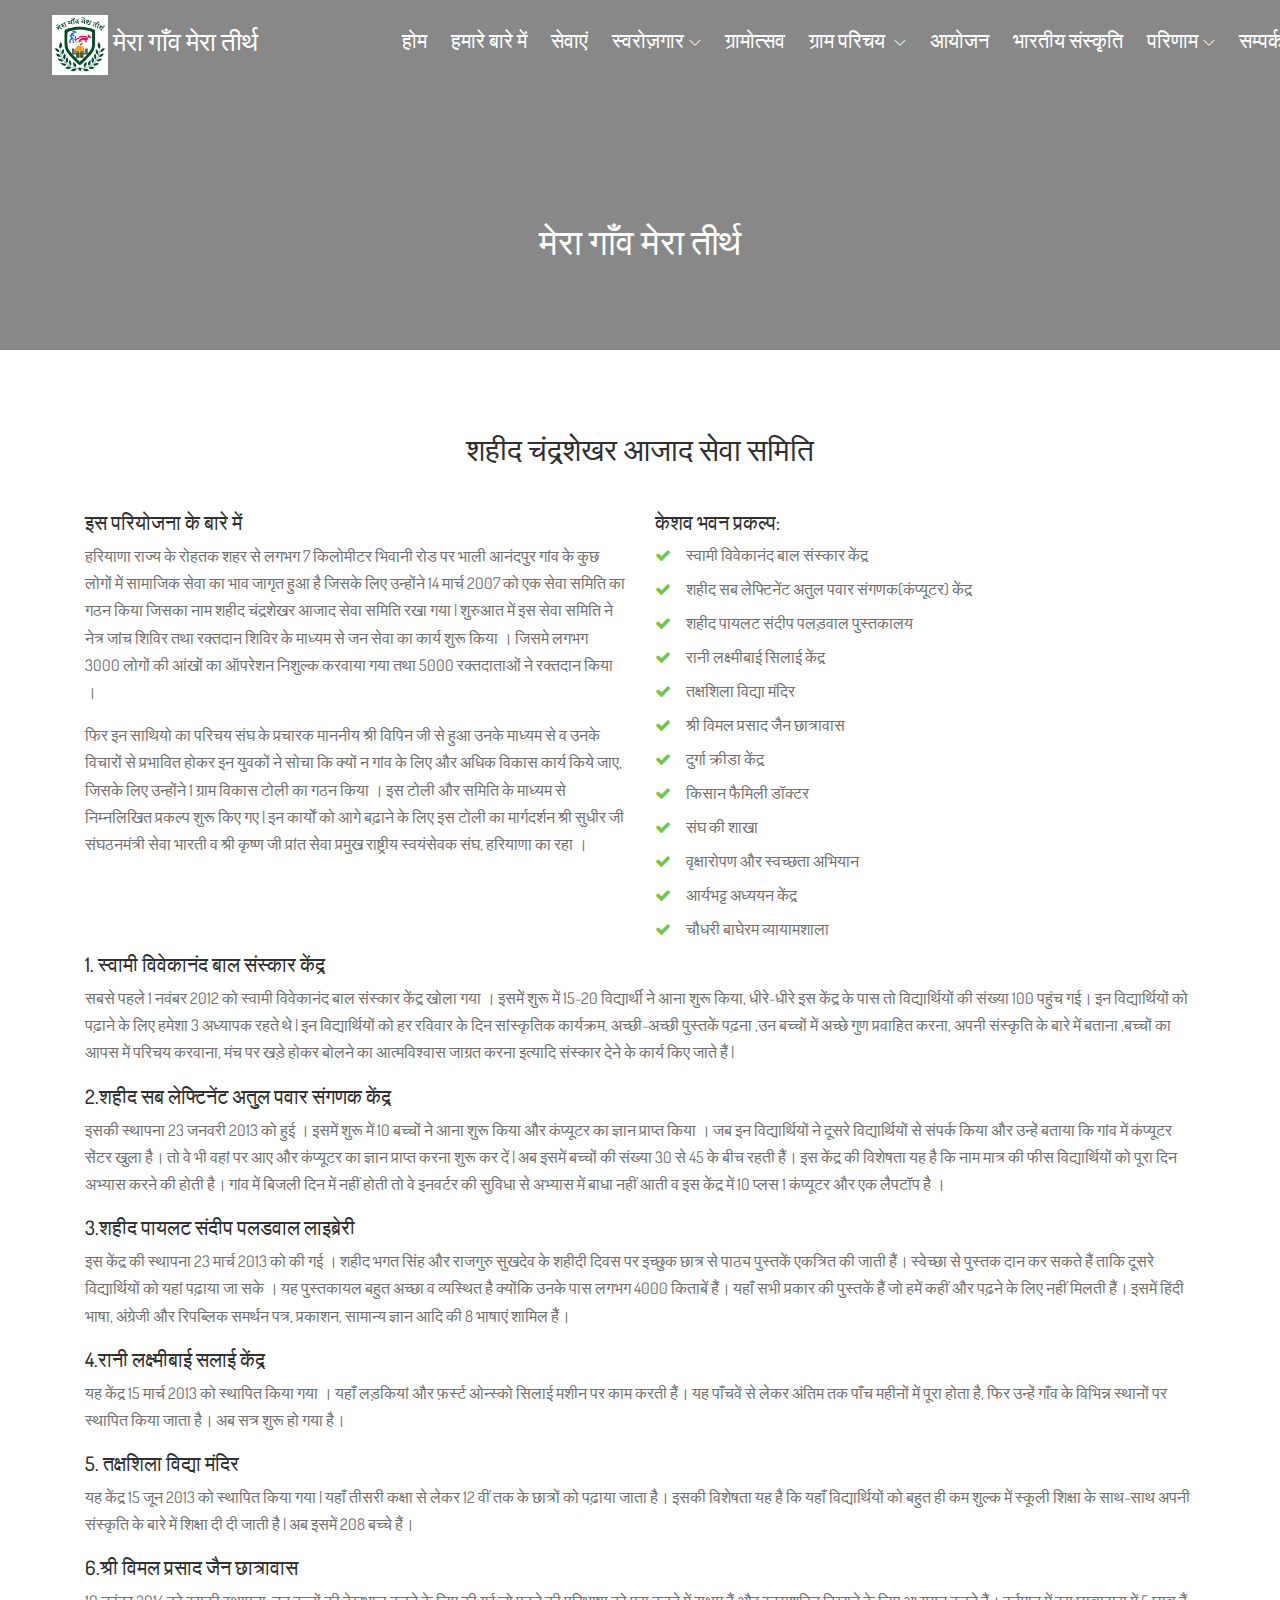
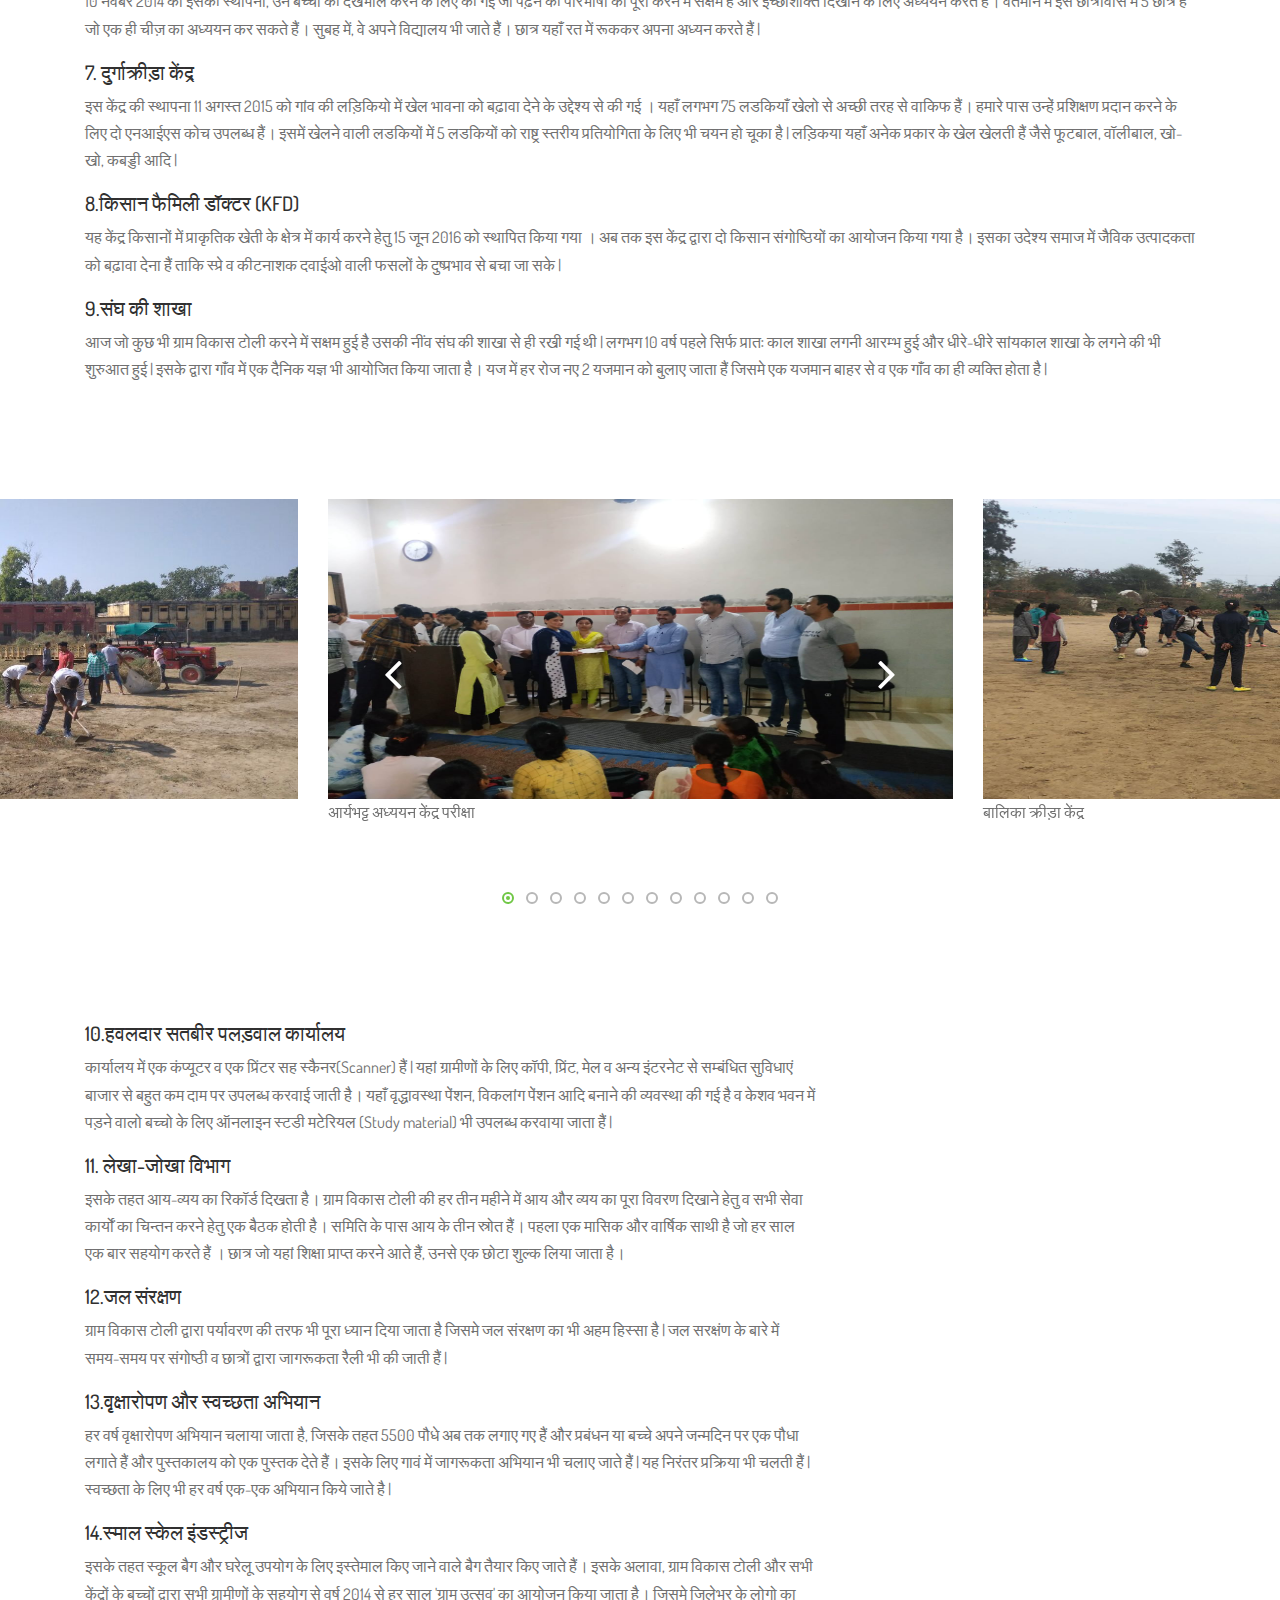
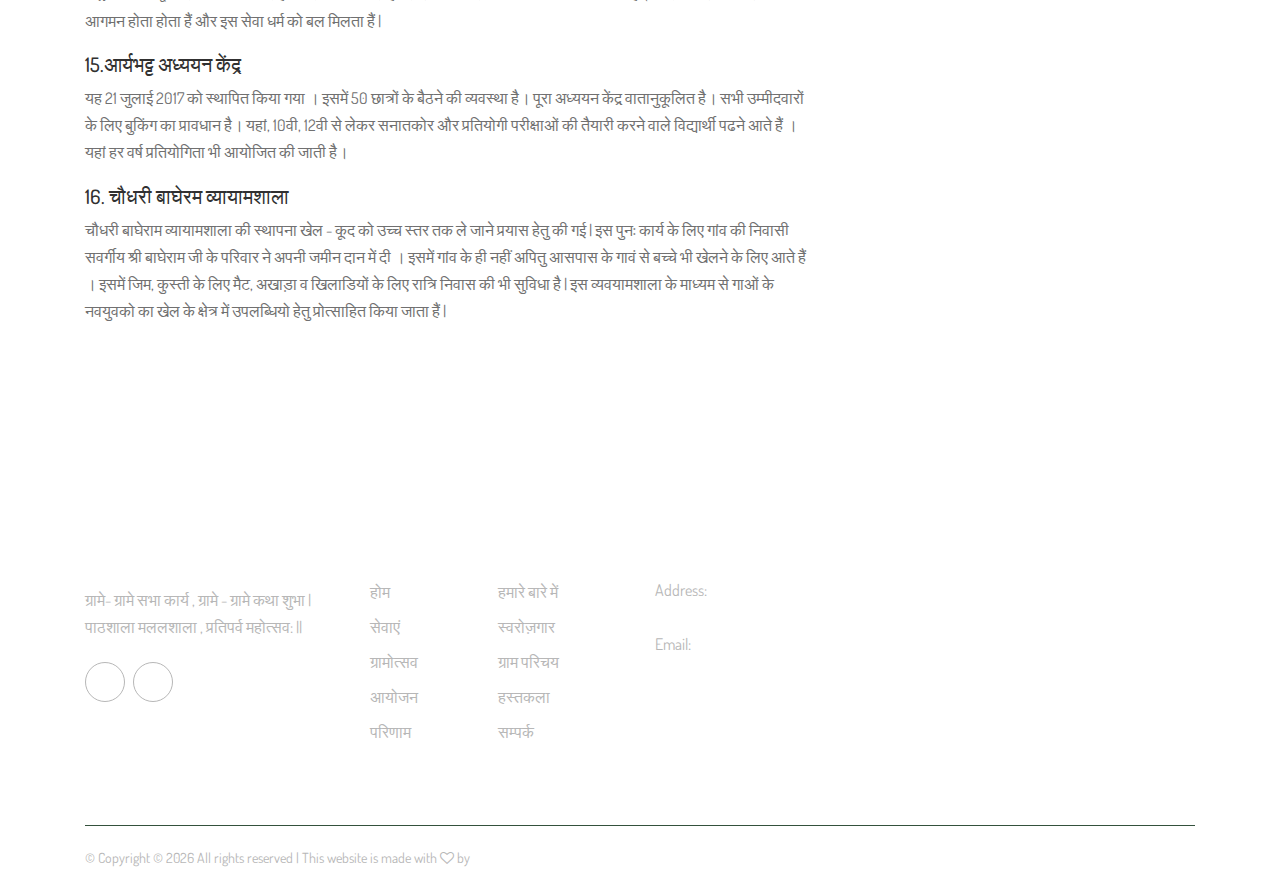
==== commit f6883b89: "responsive" ====
--- a/about-us.html
+++ b/about-us.html
@@ -9,7 +9,7 @@
     <!-- The above 4 meta tags *must* come first in the head; any other head content must come *after* these tags -->
 
     <!-- Title -->
-    <title>मेरा तीर्थ मेरा गाँव</title>
+    <title> मेरा गाँव मेरा तीर्थ</title>
 
     <!-- Favicon -->
     <link rel="icon" href="img/ngo-img/logo.jpg">
@@ -41,14 +41,13 @@
                         <nav class="classy-navbar justify-content-between" style="    margin-left: 9%;" id="alazeaNav">
     
                             <!-- Nav Brand -->
-                            <a href="index.html" class="nav-brand" style="margin-left: -19%;margin-right:-80%;color: #fff;">
+                            <a href="index.html" class="nav-brand" style="margin-left: -12%;margin-right:-80%;color: #fff;">
                                 <img src="img/ngo-img/logo.jpg" alt="" style="width: 6%;">
-                                मेरा तीर्थ मेरा
-                                गाँव
+                                मेरा गाँव मेरा तीर्थ
                             </a>
     
                             <!-- Navbar Toggler -->
-                            <div class="classy-navbar-toggler">
+                            <div class="classy-navbar-toggler" style="margin: auto 9%;">
                                 <span class="navbarToggler"><span></span><span></span><span></span></span>
                             </div>
     
@@ -61,26 +60,13 @@
                                 </div>
     
                                 <!-- Navbar Start -->
-                                <div class="classynav">
+                                <div class="classynav" style="font-size: 0px;margin-top: -1%;">
                                     <ul>
                                         <li><a href="index.html">होम</a></li>
                                         <li><a href="about-us.html">हमारे बारे में</a></li>
-                                        <li><a href="services.html">सेवाएं</a>
-                                            <ul class="dropdown">
-                                                <!-- <li><a href="index.html">होम</a></li>
-                                                <li><a href="about.html">About</a></li>
-                                                <li><a href="shop.html">Shop</a>  -->
-                                                <!-- <ul class="dropdown">
-                                                        <li><a href="shop.html">Shop</a></li>
-                                                        <li><a href="shop-details.html">Shop Details</a></li>
-                                                        <li><a href="cart.html">Shopping Cart</a></li>
-                                                        <li><a href="checkout.html">Checkout</a></li>
-                                                    </ul> -->
-                                        </li>
-                                        <!-- <li><a href=".html">केशव भवन प्रकल्प:</a>
-                                            <ul class="dropdown"> -->
-                                               
-                                                <li><a href="#1">स्वामी विवेकानंद बाल संस्कार केंद्र</a></li> <br>
+                                        <li><a href="services.html">सेवाएं</a></li>
+                                       
+                                                <!-- <li><a href="#1">स्वामी विवेकानंद बाल संस्कार केंद्र</a></li> <br>
                                                 <li><a href="#2">शहीद सब लेफ्टिनेंट अतुल पवार संगणक केंद्र	</a></li><br>
                                                 <li><a href="#3">शहीद पायलट संदीप पलडवाल पुस्तकालय</a></li> <br>
                                                 <li><a href="#4">रानी लक्ष्मीबाई सलाई केंद्र</a></li> 
@@ -100,36 +86,20 @@
                                                 <li><a href="#15">आर्यभट्ट अध्ययन केंद्र </a></li> 
                                                 <li><a href="#16">चौधरी बाघेरम व्यायामशाला </a></li> <br>
     
-                                            <!-- </ul>
-                                        </li> -->
-                                        <!-- <li><a href="blog.html">ग्रामोत्सव</a> -->
-                                        <!-- <ul class="dropdown">
-                                                        <li><a href="blog.html">Blog</a></li>
-                                                        <li><a href="single-post.html">Blog Details</a></li>
-                                                    </ul> -->
-                                        <!-- </li>
-                                                <li><a href="contact.html">ग्राम परिचय </a></li>
-                                                <li><a href="contact.html">आयोजन </a></li>
-                                                <li><a href="contact.html">हस्तकला</a></li>
-                                                <li><a href="contact.html">परिणाम </a></li>
-                                                <li><a href="contact.html"> सम्पर्क </a></li> -->
-    
-    
-    
-                                    </ul>
-                                    </li>
-                                    <!-- <li><a href="shop.html">Shop</a></li> -->
+                                         
+    
+                                    </ul> -->
                                     <li><a href="#"> स्वरोज़गार</a>
                                         <ul class="dropdown">
                                             <li><a href="kisanfamily.html">किसान फैमिली डॉक्टर</a></li>
                                             <li><a href="swarozgar.html">गोकुल फार्म </a></li>
-  
+    
                                         </ul>
                                       </li>                                    <li><a href="gramotsav.html"> ग्रामोत्सव</a></li>
                                     <li><a href="gramparichay.html"> ग्राम परिचय </a>
                                         <ul class="dropdown">
                                             <li><a href="gramdarshan.html">ग्राम दर्शन</a></li>
-
+    
                                         </ul>
                                     </li>
                                     <li><a href="ayojan.html"> आयोजन</a></li>
@@ -137,7 +107,7 @@
                                     <li><a href="result.html"> परिणाम</a>
                                         <ul class="dropdown">
                                             <li><a href="newspaper.html">समाचार पत्र</a></li>
-
+    
                                         </ul>
                                     </li>
     
@@ -177,7 +147,7 @@
         <!-- Top Breadcrumb Area -->
         <div class="top-breadcrumb-area bg-img bg-overlay d-flex align-items-center justify-content-center"
             style="background-image: url(img/core-img/470.jpg);">
-            <h2>मेरा तीर्थ मेरा गाँव
+            <h2> मेरा गाँव मेरा तीर्थ
             </h2>
         </div>
 
@@ -410,7 +380,7 @@
                             <div class="footer-logo mb-30" style="color: white;
                             font-size: 24px;
                             font-weight: 600;">
-                                मेरा तीर्थ मेरा गाँव
+                                 मेरा गाँव मेरा तीर्थ
                             </div>
                             <p> ग्रामे- ग्रामे सभा कार्य , ग्रामे - ग्रामे कथा शुभा | पाठशाला मललशाला , प्रतिपर्व
                                 महोत्सव: ||</p>
--- a/style.css
+++ b/style.css
@@ -2522,7 +2522,7 @@
   z-index: 2;
   box-shadow: 0 10px 20px 0 rgba(0, 0, 0, 0.15); }
   .map-area iframe {
-    width: 250%;
+    width: 100%;
     height: 400px;
     border: none;
     margin-bottom: 0;
